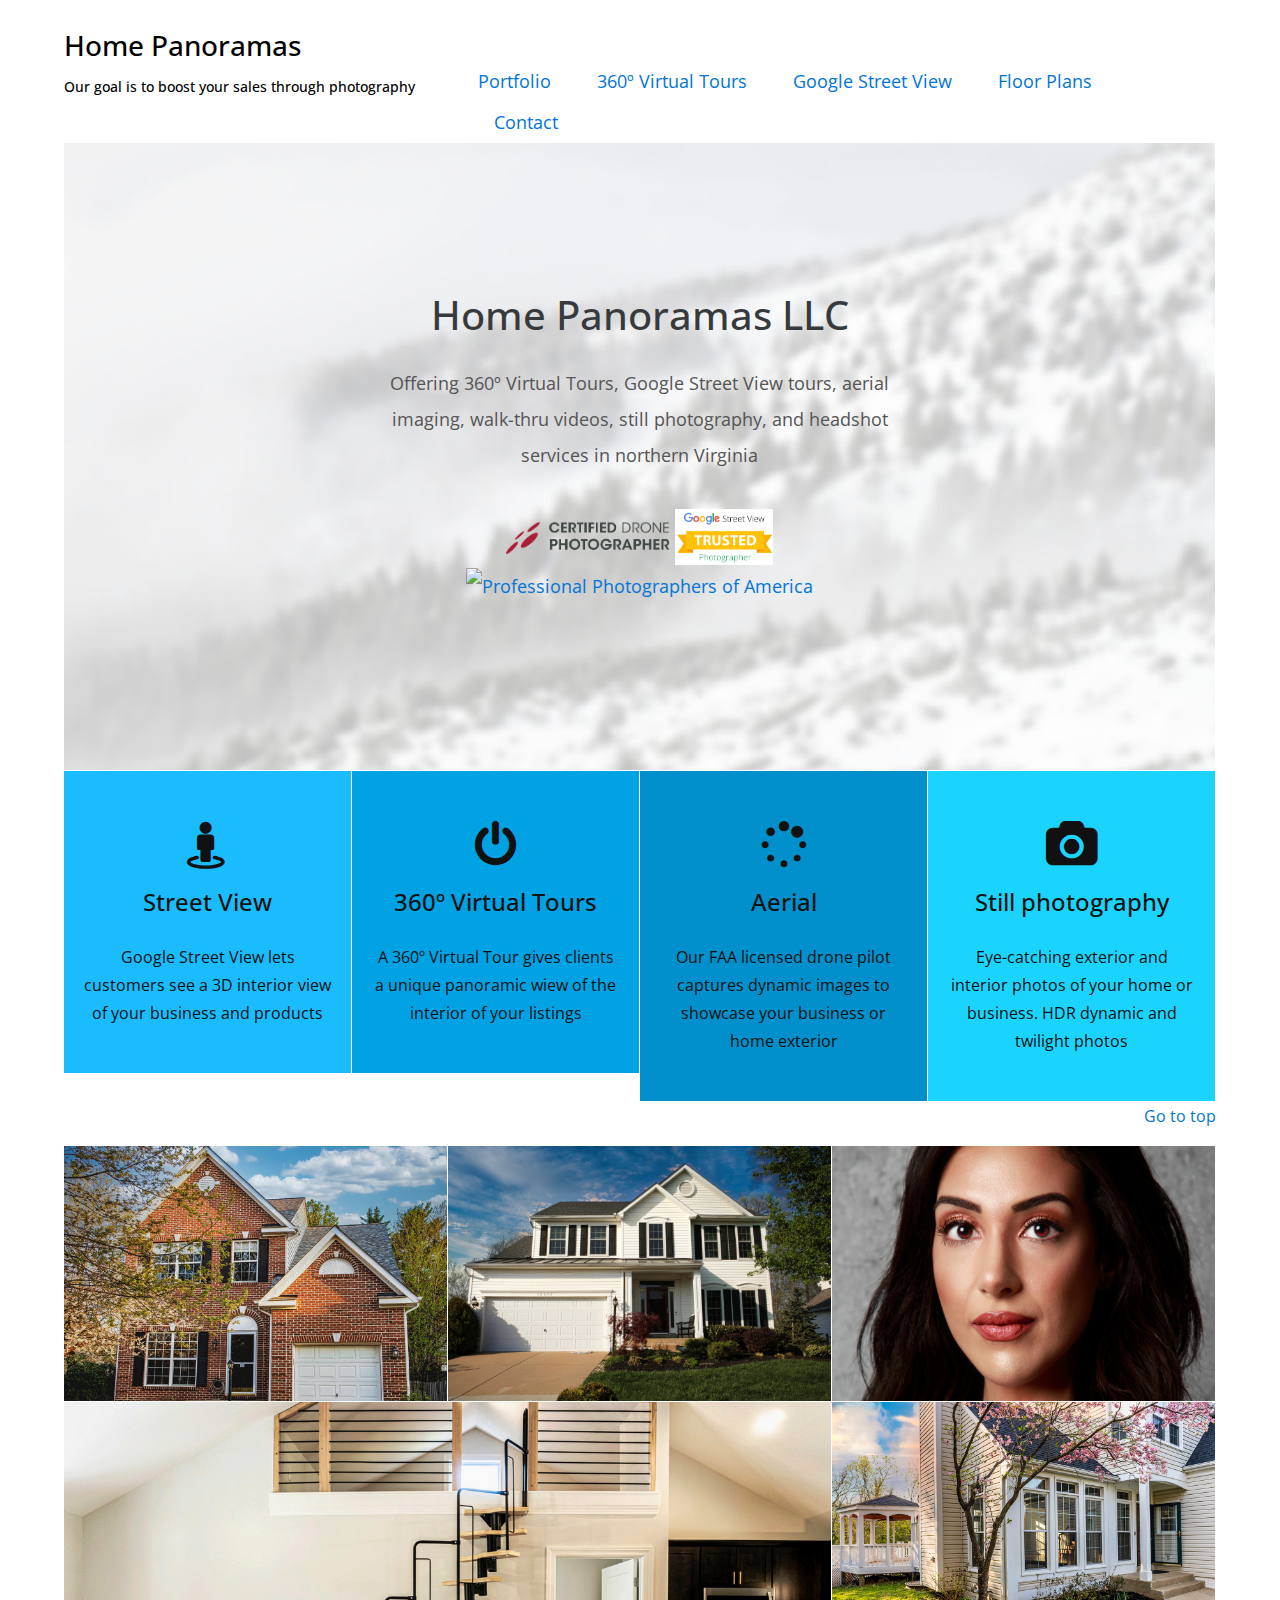
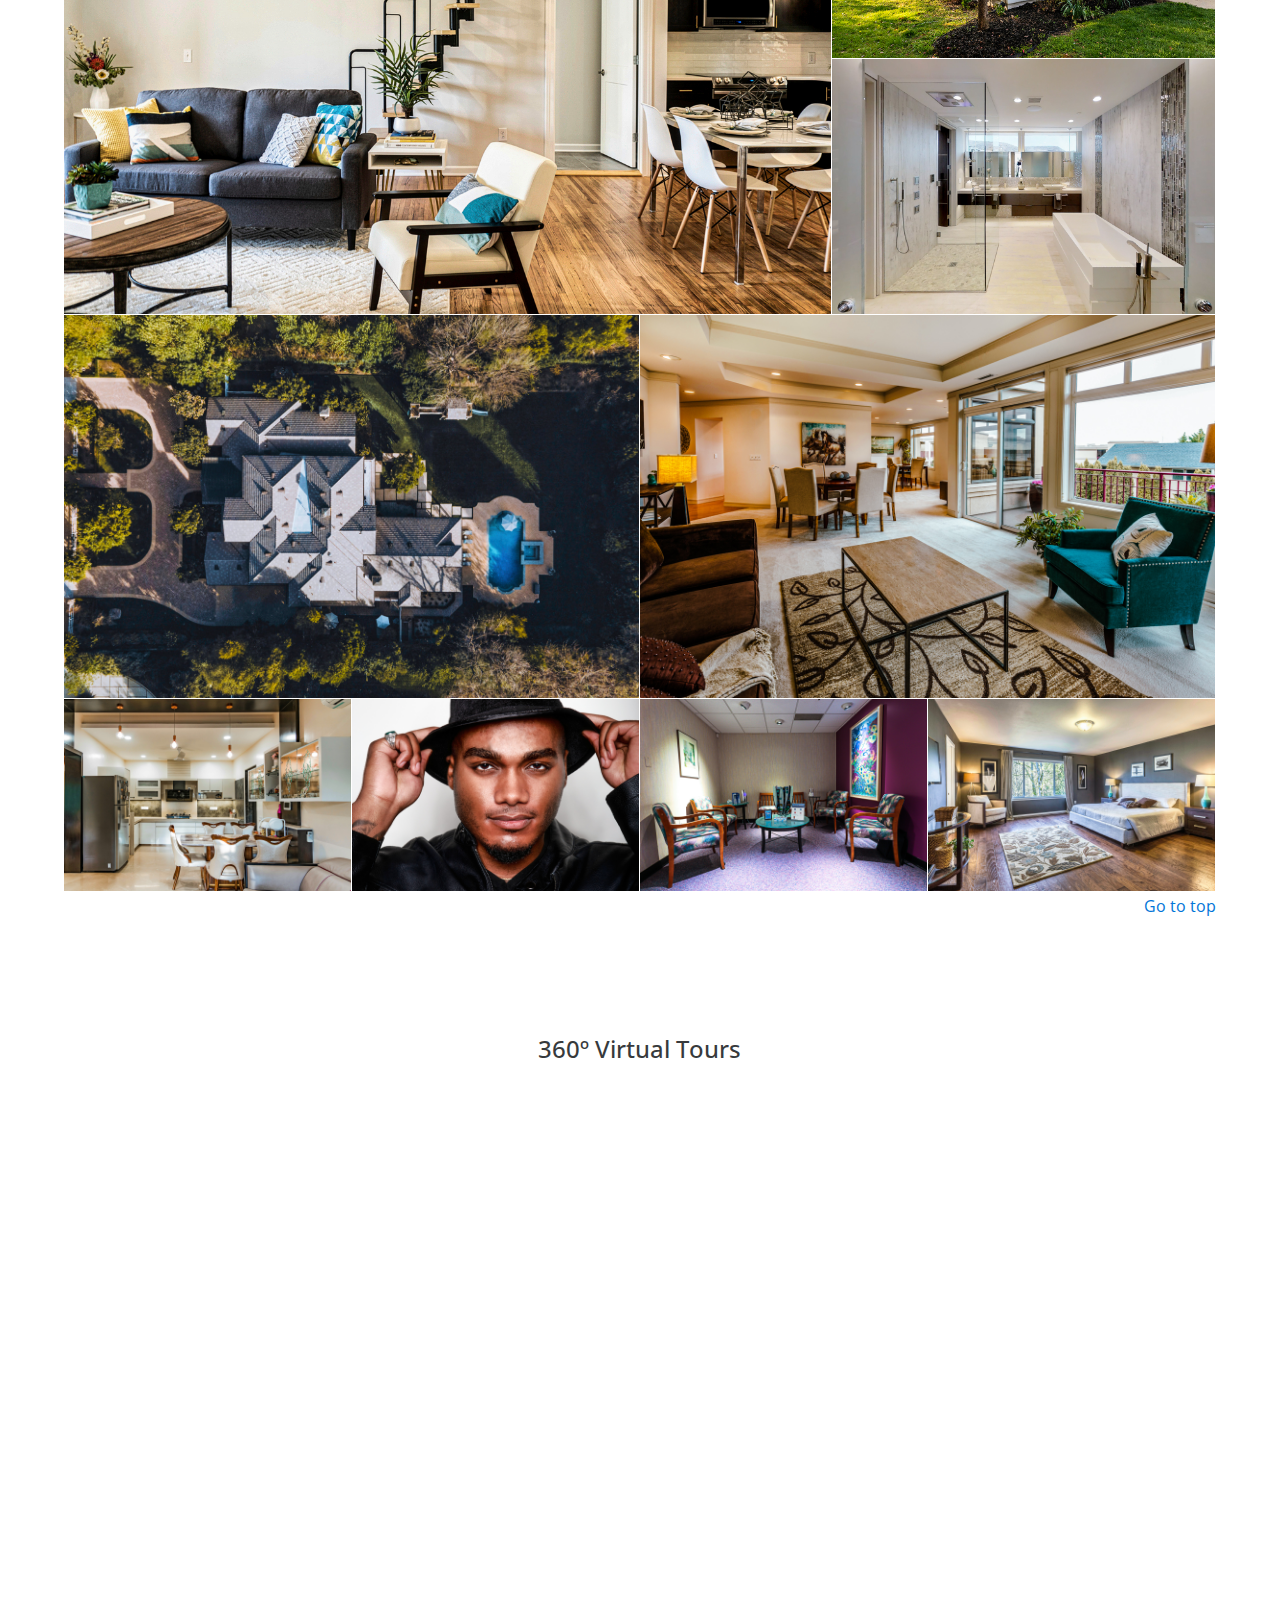
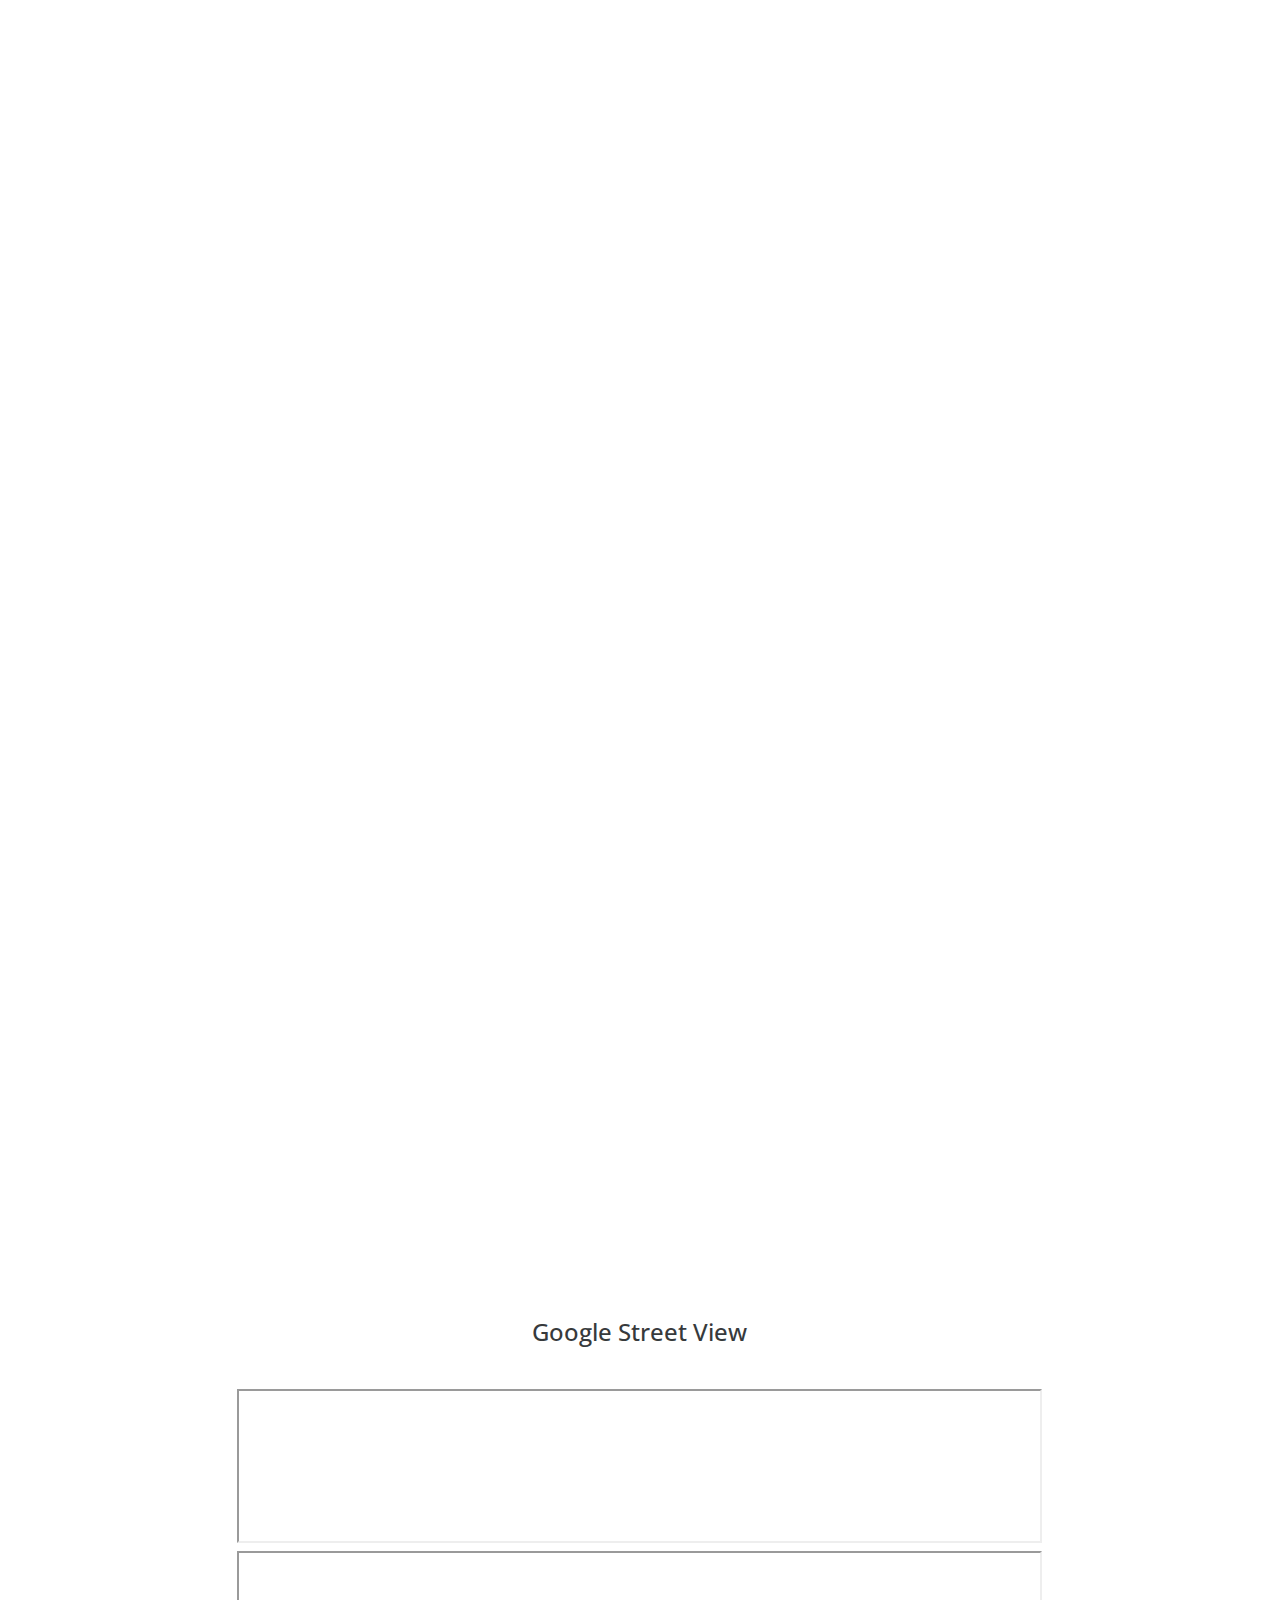
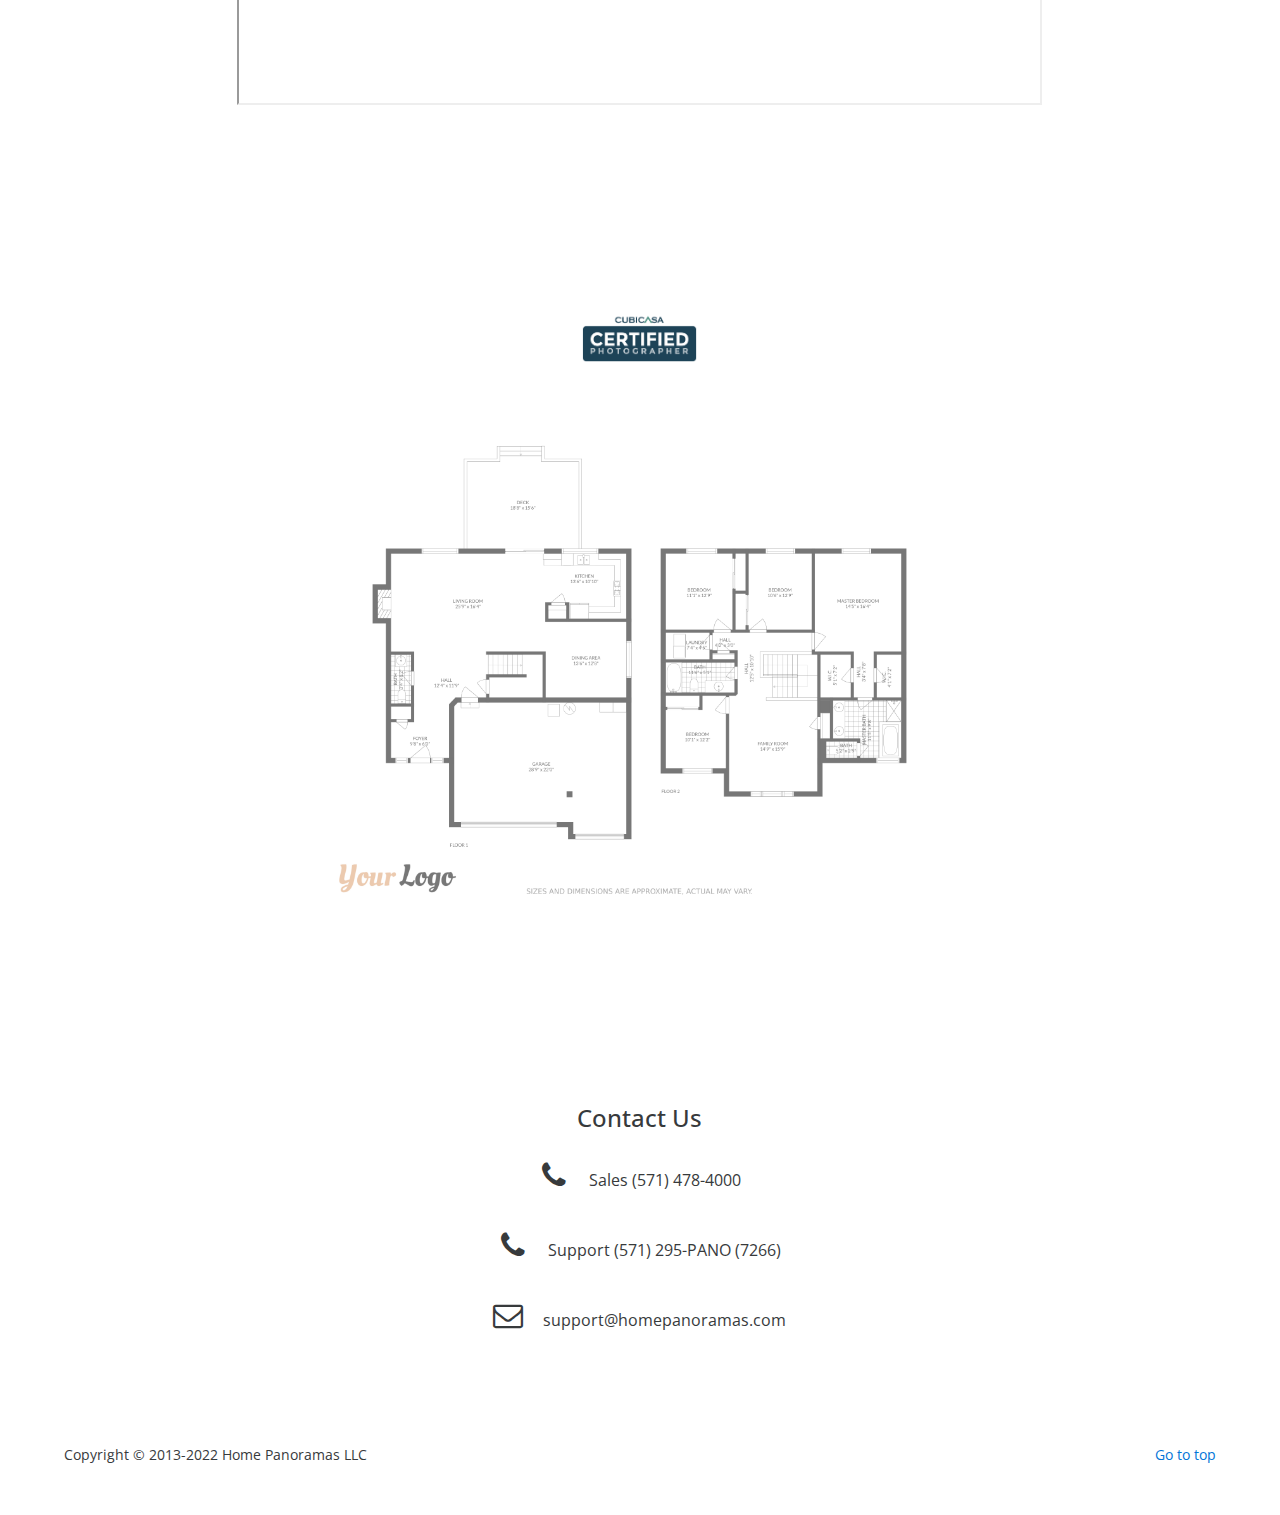
==== index.html @ 9dd4b2b3 "Update index.html" ====
<!DOCTYPE html>
<html lang="en">
<head>

<!-- Mailchimp Style-->
<link href="//cdn-images.mailchimp.com/embedcode/classic-10_7.css" rel="stylesheet" type="text/css">
<style type="text/css">
#mc_embed_signup {
	background: #fff;
	height: 40%;
	;
	font: 14px;
Helvetica, Arial, sans-serif;
}
</style>
<!--End of Mailchimp Style--> 

<!--MailerLite Universal--> 
<script>
    (function(w,d,e,u,f,l,n){w[f]=w[f]||function(){(w[f].q=w[f].q||[])
    .push(arguments);},l=d.createElement(e),l.async=1,l.src=u,
    n=d.getElementsByTagName(e)[0],n.parentNode.insertBefore(l,n);})
    (window,document,'script','https://assets.mailerlite.com/js/universal.js','ml');
    ml('account', '50885');
</script> 
<!--End MailerLite Universal --> 

<!-- Global site tag (gtag.js) - Google Analytics --> 
<script async src="https://www.googletagmanager.com/gtag/js?id=G-2RY99FJ5MK"></script> 
<script>
  window.dataLayer = window.dataLayer || [];
  function gtag(){dataLayer.push(arguments);}
  gtag('js', new Date());
  gtag('config', 'G-2RY99FJ5MK');
</script> 
<!-- End of Google Analytics -->

<meta charset="UTF-8">
<meta http-equiv="X-UA-Compatible" content="IE=edge">
<meta name="viewport" content="width=device-width, initial-scale=1.0">
<link rel="stylesheet" type="text/css" href="https://fonts.googleapis.com/css?family=Open+Sans:300,400,600,700,400italic">
<link rel="stylesheet" type="text/css" href="css/bootstrap.min.css">
<!--<link rel="stylesheet" type="text/css" href="css/ekko-lightbox.min.css">-->
<link rel="stylesheet" type="text/css" href="css/ekko-lightbox-dark.css">
<link rel="stylesheet" type="text/css" href="font-awesome/css/font-awesome.min.css">
<link rel="stylesheet" type="text/css" href="css/style.css">
<!-- Added bootstrap stylesheet -->
<!--<link href="https://cdn.jsdelivr.net/npm/bootstrap@5.2.0-beta1/dist/css/bootstrap.min.css" rel="stylesheet" integrity="sha384-0evHe/X+R7YkIZDRvuzKMRqM+OrBnVFBL6DOitfPri4tjfHxaWutUpFmBp4vmVor" crossorigin="anonymous">
<script src="https://cdn.jsdelivr.net/npm/bootstrap@5.2.0-beta1/dist/js/bootstrap.bundle.min.js" integrity="sha384-pprn3073KE6tl6bjs2QrFaJGz5/SUsLqktiwsUTF55Jfv3qYSDhgCecCxMW52nD2" crossorigin="anonymous"></script> -->
<!-- End of Added bootstrap stylesheet -->
	
<title>Home Panoramas LLC</title>
<link rel="icon" type="image/x-icon" href="/images/favicon.ico">
</head>

<body>
<header id="top">
  <div class="container-fluid">
    <div class="row">
      <div class="col-lg-4 col-md-12 site-title">
        <h1>Home Panoramas</h1>
		<h2>Our goal is to boost your sales through photography</h2>
      </div>
      <div class="col-lg-8 col-md-12 main-menu">
        <ul class="nav navbar-nav single-page-nav">
          <li class="nav-item"> <a class="nav-link" href="portfolio.html">Portfolio</a></li>
          <li class="nav-item"> <a class="nav-link" href="#tours">360º Virtual Tours</a></li>
          <li class="nav-item"> <a class="nav-link" href="#gsv" >Google Street View</a></li>
          <li class="nav-item"> <a class="nav-link" href="#floor">Floor Plans</a></li>
          <li class="nav-item"> <a class="nav-link" href="#contact">Contact</a></li>
        </ul>
      </div>     
    </div>
  </div>
</header>
	
	
<section>
  <div class="container-fluid">
    <div class="row sigma-home single-page-nav">
      <div class="col-md-offset-2 col-lg-offset-3 col-lg-6 col-md-8 col-sm-12 text-center">
        <h1>Home Panoramas LLC</h1>
        <p>Offering 360º Virtual Tours, Google Street View tours, aerial imaging, walk-thru videos, still photography, and headshot services in northern Virginia </p>
		<p> <a><img width="30%" margin="50px" alt="PPA Certified Drone Photographer" src="images/image-cdp.png" /></a> <a><img src="images/gsv.png" width="18%" height="18%" margin ="50px" alt="Google Streeet View"></a> <a><img width="30%" margin="50px" alt="Professional Photographers of America" src="https://ppa.com/assets/images/pages/PPA_logo1_COLOR_RGB_Meta.png" /></a> </p>
      </div>
    </div>
  </div>
</section>
<section id="services">
  <div class="container-fluid">
    <div class="row single-page-nav">
      <div class="sigma-content col-lg-3 col-md-6 sigma-bg-lightgray text-center"><span class="sigma-icon fa fa-street-view"></span>
        <h2>Street View</h2>
        <p>Google Street View lets customers see a 3D interior view of your business and products</p>
      </div>
      <div class="sigma-content col-lg-3 col-md-6 sigma-bg-darkgray text-center"> <span class="sigma-icon fa fa-power-off"></span>
        <h2>360º Virtual Tours</h2>
        <p>A 360º Virtual Tour gives clients a unique panoramic wiew of the interior of your listings</p>
      </div>
      <div class="sigma-content col-lg-3 col-md-6 sigma-bg-black text-center"> <span class="sigma-icon fa fa-spinner fa-spin"></span> 
        <!--		<span class="sigma-icon fa fa-spinner fa-cog fa-spin fa-3x fa-fw"></span>    -->
        <h2>Aerial</h2>
        <p>Our FAA licensed drone pilot captures dynamic images to showcase your business or home exterior </p>
      </div>
      <div class="sigma-content col-lg-3 col-md-6 sigma-bg-gray text-center"> <span class="sigma-icon fa fa-camera"></span>
        <h2>Still photography</h2>
        <p>Eye-catching exterior and interior photos of your home or business. HDR dynamic and twilight photos</p>
      </div>
    </div>
  </div>
</section>

<section id="portfolio">
  <div class="container-fluid">
    <div class="row">
      <div class="single-page-nav text-right">
        <p><a href="#top">Go to top</a></p>
      </div>
      <a href="images/image-1.jpg" data-toggle="lightbox" data-gallery="sigma-gallery" data-title="" data-footer=""> <img src="images/image-1.jpg" alt="Image 1" class="img-fluid sigmapad col-lg-4 col-md-6 col-sm-6" footer=""></a> <a href="images/image-2.jpg" data-toggle="lightbox" data-gallery="sigma-gallery" data-title="" data-footer=""> <img src="images/image-2.jpg" alt="Image 2" class="img-fluid sigmapad col-lg-4 col-md- col-sm-6" footer=""></a> <a href="images/image-3.jpg" data-toggle="lightbox" data-gallery="sigma-gallery" data-title="" data-footer=""> <img src="images/image-3.jpg" alt="Image 3" class="img-fluid sigmapad col-lg-4 col-md-8 col-sm-12" footer=""></a> <a href="images/image-4.jpg" data-toggle="lightbox" data-gallery="sigma-gallery" data-title="" data-footer=""> <img src="images/image-4.jpg" alt="Image 4" class="img-fluid sigmapad col-lg-8 col-md-4 col-sm-6" footer=""></a> <a href="images/image-5.jpg" data-toggle="lightbox" data-gallery="sigma-gallery" data-title="" data-footer=""> <img src="images/image-5.jpg" alt="Image 5" class="img-fluid sigmapad col-lg-4 col-md-4 col-sm-6" footer=""></a> <a href="images/image-6.jpg" data-toggle="lightbox" data-gallery="sigma-gallery" data-title="" data-footer=""> <img src="images/image-6.jpg" alt="Image 6" class="img-fluid sigmapad col-lg-4" title="" footer=""></a> <a href="images/image-7.jpg" data-toggle="lightbox" data-gallery="sigma-gallery" data-title="" data-footer=""> <img src="images/image-7.jpg" alt="Image 7" class="img-fluid sigmapad col-sm-6" title="" footer=""></a> <a href="images/image-8.jpg" data-toggle="lightbox" data-gallery="sigma-gallery" data-title="" data-footer=""> <img src="images/image-8.jpg" alt="Image 8" class="img-fluid sigmapad col-sm-6" title="" footer=""></a> <a href="images/image-9.jpg" data-toggle="lightbox" data-gallery="sigma-gallery" data-title="" data-footer=""> <img src="images/image-9.jpg" alt="" class="img-fluid sigmapad col-lg-3 col-md-8 col-sm-12" footer=""></a> <a href="images/image-10.jpg" data-toggle="lightbox" data-gallery="sigma-gallery" data-title="" data-footer=""> <img src="images/image-10.jpg" alt="" class="img-fluid sigmapad col-lg-3 col-md-4 col-sm-6" footer=""></a> <a href="images/image-11.jpg" data-toggle="lightbox" data-gallery="sigma-gallery" data-title="" data-footer=""> <img src="images/image-11.jpg" alt="" class="img-fluid sigmapad col-lg-3 col-md-4 col-sm-6" footer=""></a> <a href="images/image-12.jpg" data-toggle="lightbox" data-gallery="sigma-gallery" data-title="" data-footer=""> <img src="images/image-12.jpg" alt="" class="img-fluid sigmapad col-lg-3 col-sm-12" footer=""></a> </div>
  </div>
</section>
	
<section id="tours">
  <div class="container-fluid">
    <div class="row">
      <div class="single-page-nav text-right"> 
        <p><a href="#top">Go to top</a></p>
      </div>
    </div>
    <div class="row sigma-section-header">
      <div class="text-center">
        <h2>360º Virtual Tours</h2>
        <p></p>
        <iframe width="70%" height="500px" src="https://my.matterport.com/show/?m=ujKxRGwJnR8" frameborder="0" allowfullscreen allow="xr-spatial-tracking"></iframe>
        <p></p>
        <iframe width="70%" height="500px" src="https://embed.ricohtours.com/c919ee16-1baf-4e02-8016-e315e5c89915" frameborder="0" allowfullscreen allow="xr-spatial-tracking"></iframe>
        <iframe  width="70%" height="500px" src="https://player.vimeo.com/video/714801456?h=b236d8e7b8" frameborder="0" allow="autoplay; fullscreen" allowfullscreen></iframe>
        <p></p>
        <div id="2SUsDE7iU" width="70%" height="500px"><script type="text/javascript" async data-short="2SUsDE7iU?" src="https://app.cloudpano.com/public/shareScript.js"></script>
		</div>
        <p></p>
      </div>
    </div>
  </div>
</section>
<section id="gsv">
  <div class="container-fluid">
    <div class="row sigma-section-header">
      <div class="text-center">
        <h2>Google Street View</h2>
        <p></p>
        <iframe src="https://maps.google.com/maps?q=&amp;layer=c&amp;sll=39.082566,-77.495741&amp;cid=1917474084745055460&amp;panoid=tCwoXqzPh7hNMe20GoiTlA&amp;cbp=13,59.1,,0,11.29&amp;gl=US&amp;hl=en-US&amp;ie=UTF8&amp;hq=+loc:+&amp;hnear=&amp;t=m&amp;cbll=39.082607,-77.495612&amp;source=embed&amp;ll=39.080728,-77.495606&amp;spn=0.006563,0.01502&amp;z=16&amp;output=svembed"
				width="70%" height="35%"></iframe>
        <iframe src="https://maps.google.com/maps?q=&amp;layer=c&amp;sll=39.012545,-77.437023&amp;cid=17394081817469826732&amp;panoid=3uDx03kw4UUcDYZ6KDNwkw&amp;cbp=13,205.03,,0,1.99&amp;gl=US&amp;hl=en&amp;ie=UTF8&amp;hq=+loc:+&amp;hnear=&amp;t=m&amp;cbll=39.012416,-77.437108&amp;source=embed&amp;ll=39.010535,-77.437112&amp;spn=0.006569,0.01502&amp;z=16&amp;output=svembed"
				width="70%" height="35%" ></iframe>
      </div>
    </div>
  </div>
</section>
<section id="floor">
  <div class="container-fluid">
    <div class="row sigma-section-header">
      <div class="text-center">
        <p><a><img src="images/cubicasa.png" width="10%" alt="Cubicasa"></a></p>
        <p></p>
        <p><a><img src="/images/floor-plan.png" width="55%" alt="" frameborder="0" allowfullscreen></a></p>
      </div>
    </div>
  </div>
</section>
<section id="contact"> 
  
  <!-- Begin Mailchimp Signup Form -->
  <div id="mc_embed_signup">
    <div class="container-fluid">
      <div class="row sigma-section-header">
        <div class="col-md-offset-2 col-lg-offset-3 col-lg-6 col-md-8 col-sm-12 text-center"> <span>
          <h2>Contact Us</h2>
          </span>
          <p><span class="contact-icon fa fa-phone"></span>Sales (571) 478-4000</p>
          <p><span class="contact-icon fa fa-phone"></span>Support (571) 295-PANO (7266)</p>
          <p><span class="contact-icon fa fa-envelope-o"></span>support@homepanoramas.com</p>
          
          <!-- MailerLite form    -->
          <div class="ml-embedded" data-form="19wD9b"></div>
          <!-- End MailerLite --> 
        </div>
      </div>
    </div>
  </div>
  <!--End mc_embed_signup--> 
</section>
<footer>
  <div class="container-fluid">
    <div class="row">
      <div class="sigma-copyright col-lg-8">
        <p>Copyright © 2013-2022 Home Panoramas LLC</p>
      </div>
      <div class="sigma-copyright col-lg-4 single-page-nav text-right">
        <p><a href="#top">Go to top</a></p>
      </div>
    </div>
  </div>
</footer>
<script src="js/jquery.min.js"></script> 
<script src="js/bootstrap.min.js"></script> 
<script src="js/ekko-lightbox.min.js"></script> 
<script src="js/jquery.singlePageNav.min.js"></script> 
<script>

            // Prevent console.log from generating errors in IE for the purposes of the demo
            if ( ! window.console ) console = { log: function(){} };

            // The actual plugin
            $('.single-page-nav').singlePageNav({
                offset: $('.single-page-nav').outerHeight(),
                filter: ':not(.external)',
                updateHash: true,
                beforeStart: function() {
                    console.log('begin scrolling');
                },
                onComplete: function() {
                    console.log('done scrolling');
                }
            });
			
			$(document).ready(function ($) {

				// delegate calls to data-toggle="lightbox"
				$(document).delegate('*[data-toggle="lightbox"]', 'click', function(event) {
					event.preventDefault();
					return $(this).ekkoLightbox({
						always_show_close: true
					});
				});

			});			
</script> 

<!-- Start of Zoho Sale IQ script --> 
<script type="text/javascript" id="zsiqchat">var $zoho=$zoho || {};$zoho.salesiq = $zoho.salesiq || {widgetcode: "aad2d53f97352ba2d5efe8b11a40860a5352cb6071d7bfef896242ba975774e5858bf48937c9cef27d0c6765362d6e4a", values:{},ready:function(){}};var d=document;s=d.createElement("script");s.type="text/javascript";s.id="zsiqscript";s.defer=true;s.src="https://salesiq.zoho.com/widget";t=d.getElementsByTagName("script")[0];t.parentNode.insertBefore(s,t);</script> 
<!-- End of Zoho Sale IQ script -->
</body>
</html>
---- css/style.css ----
body {
  font-family: 'Open Sans', sans-serif;
  font-size: 18px;
  font-weight: normal;
  line-height: 34px;
}
h1 {
  font-size: 34px;
}
h2 {
  font-size: 30px;
}
.container-fluid {
  margin-left: 5%;
  margin-right: 5%;
}
.sigma-icon {
  font-size: 72px;
  padding: 30px;
}
.contact-icon {
  font-size: 30px;
  padding: 0 20px 0 0;
  min-width: 50px;
}
.site-title {
  padding: 0;
  margin-top: 30px;
  margin-bottom: 20px;
}
.site-title h1 {
  color: #000;
}
.site-title h2 {
  color: #000;
  font-size: 16px;
  padding-top: 20px;
}
.text-center {
  text-align: center;
}
.text-right {
  text-align: right;
}
.main-menu {
  margin-top: 60px;
}
.navbar {
  float: right;
  padding: 0 !important;
  margin: 0 !important;
}
.nav-link {
  padding: 10px 15px;
  font-size: 18px;
  color: "#01a2e4";
}
.sigma-hr {
  margin: 15px -15px !important;
}
.sigmapad {
  padding: 0 1px 1px 0 !important;
  margin: 0 !important;
}
.sigmano {
  padding: 0 !important;
  margin: 0 !important;
}
.sigma-home h1 {
  font-size: 48px;
}
.sigma-home p {
  font-size: 24px;
  color: #555;
  line-height: 44px;
}
.sigma-home {
  padding: 0px;
  padding-top: 150px;
  padding-bottom: 150px;
  background: url(../images/image-0.jpg) no-repeat center center fixed;
/*  background: url(../images/blueimage-0.jpg) no-repeat center center fixed;*/
  -webkit-background-size: cover;
  -moz-background-size: cover;
  -o-background-size: cover;
  background-size: cover;
  border-right: 1px solid #fff;
  border-bottom: 1px solid #fff;
}
.space40 {
  margin-bottom: 40px;
}
.sigma-start {
  margin: 10px;
  padding: 16px 40px;
  min-width: 200px;
  font-size: 22px;
}
.sigma-content {
  padding: 60px 40px;
  border-right: 1px solid #fff;
  border-bottom: 1px solid #fff;
  min-height: 280px;
}
.sigma-section-header {
  padding: 0px;
  padding-top: 100px;
  padding-bottom: 80px;
  background: url(../images/image-0.jpg) no-repeat center center fixed;
/*  background: url(../images/blueimage-0.jpg) no-repeat center center fixed;*/
  -webkit-background-size: cover;
  -moz-background-size: cover;
  -o-background-size: cover;
  background-size: cover;
  border-right: 1px solid #fff;
  border-bottom: 1px solid #fff;
}
.sigma-home p, .sigma-content p, .sigma-section-header p {
  padding: 20px 0 0 0;
}
.form-group {
  margin: 20px 0;
}
/* Sigma BG Colors --- BEGIN */
.sigma-bg-lightgray {
  background-color: #1abcfe;
  color: #111;
}
.sigma-bg-gray {
  background-color: #1bd4fd;
  color: #111;
}
.sigma-bg-darkgray {
  background-color: #01a2e4;
  color: #111;
}
.sigma-bg-black {
  background-color: #0190cb;
  color: #111;
}
.sigma-bg-blue {
  background-color: #28B;
  color: #FFF;
}
.sigma-bg-red {
  background-color: #A52;
  color: #FFF;
}
.sigma-bg-pink {
  background-color: #EBE;
  color: #333;
}
.sigma-bg-lightblue {
  background-color: #92C4F8;
  color: #333;
}
.sigma-bg-yellow {
  background-color: #A4A430;
  color: #333;
}
.sigma-bg-green {
  background-color: #496;
  color: #333;
}
/* Sigma BG Colors --- END */
.sigma-copyright {
  margin: 0;
  padding: 10px 0 30px 0;
  font-size: 14px;
}
@media (max-width:1330px) {
  body {
    font-size: 16px;
    line-height: 28px;
  }
  h1 {
    font-size: 28px;
  }
  h2 {
    font-size: 24px;
  }
  .sigma-icon {
    font-size: 48px;
    padding: 20px;
  }
  .site-title h2 {
    font-size: 14px;
    padding-top: 10px;
	color:"#1abcfe";
  }
  .sigma-content {
    padding: 30px 20px;
    min-height: 200px;
  }
  .sigma-home h1 {
    font-size: 40px;
  }
  .sigma-home p {
    font-size: 18px;
    line-height: 36px;
  }
}
@media (max-width:990px) {
  .main-menu {
    margin: 0px;
  }
}
@media (max-width:767px) {
  .nav-link {
    padding: 5px 10px;
    font-size: 16px;
  }
  .sigma-home h1 {
    font-size: 30px;
  }
  .sigma-home p {
    font-size: 16px;
    line-height: 28px;
  }
  .sigma-content {
    padding: 20px;
    min-height: 100px;
  }
}
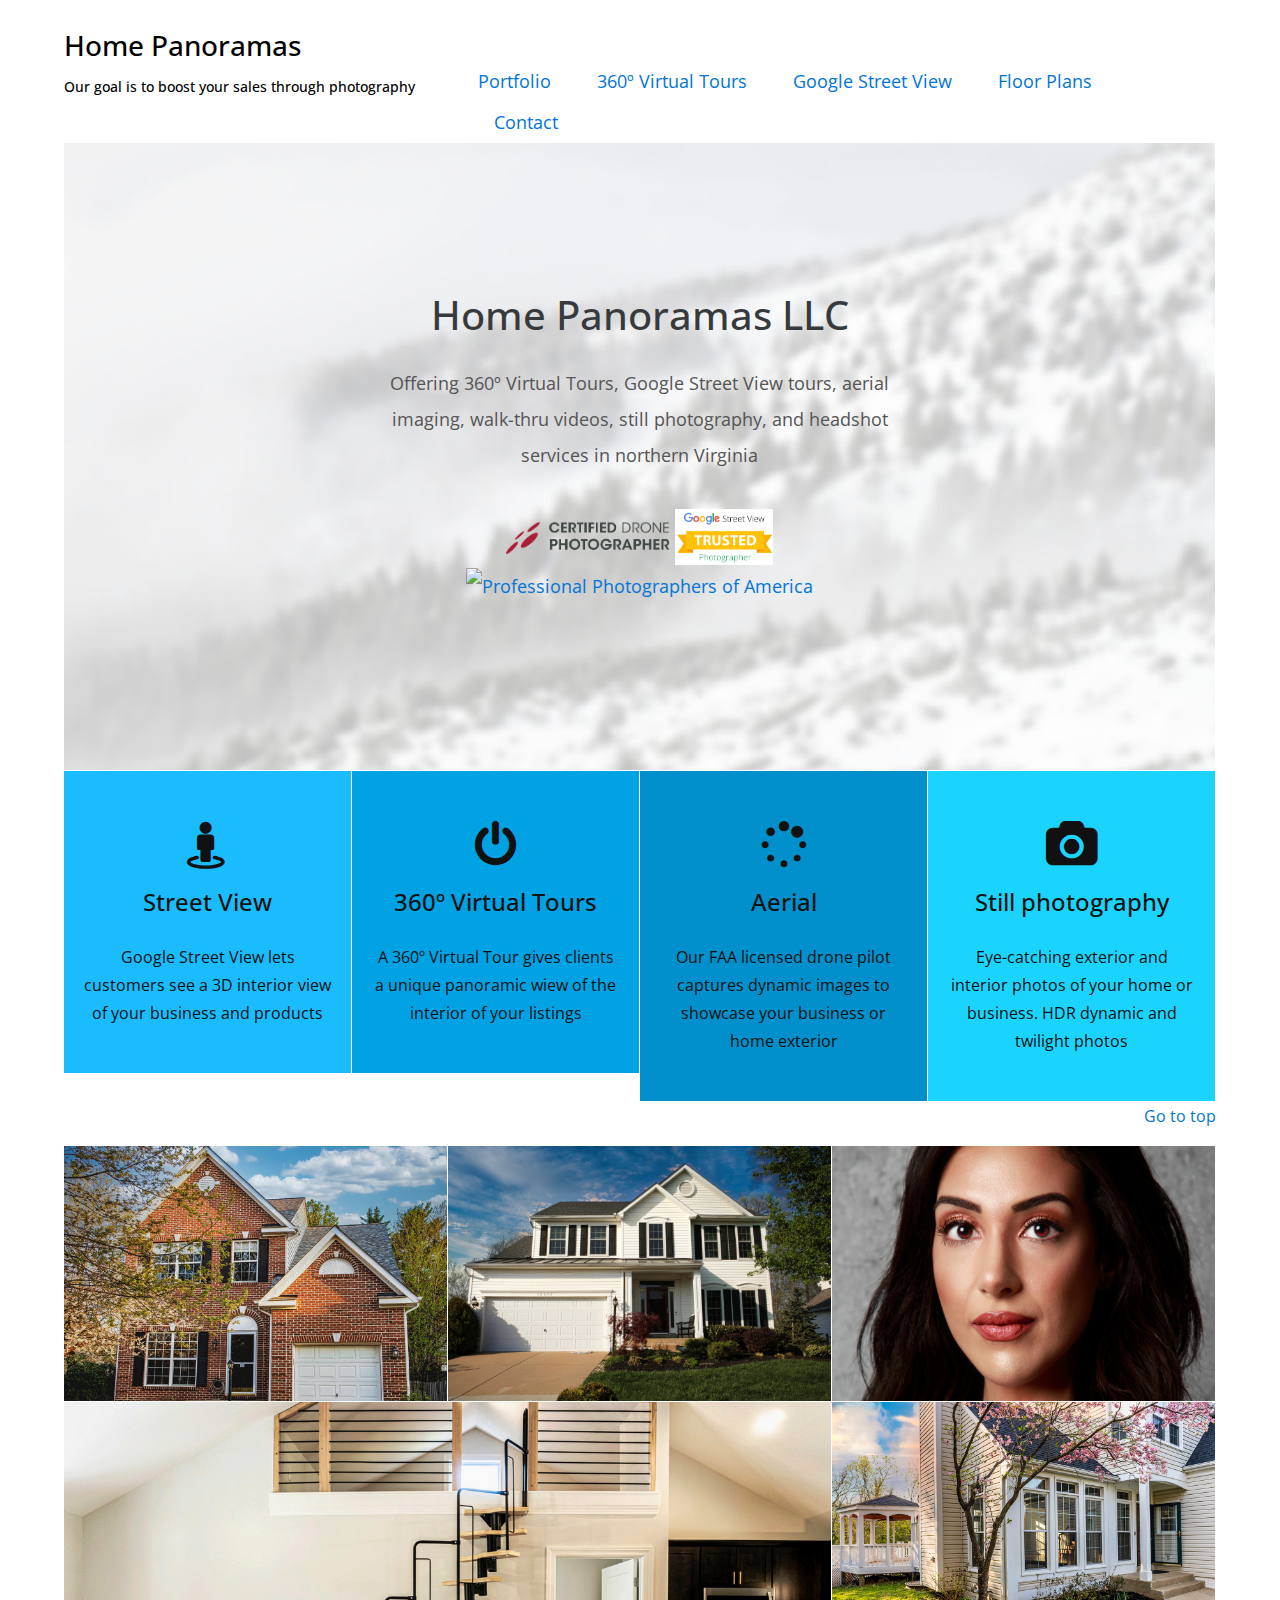
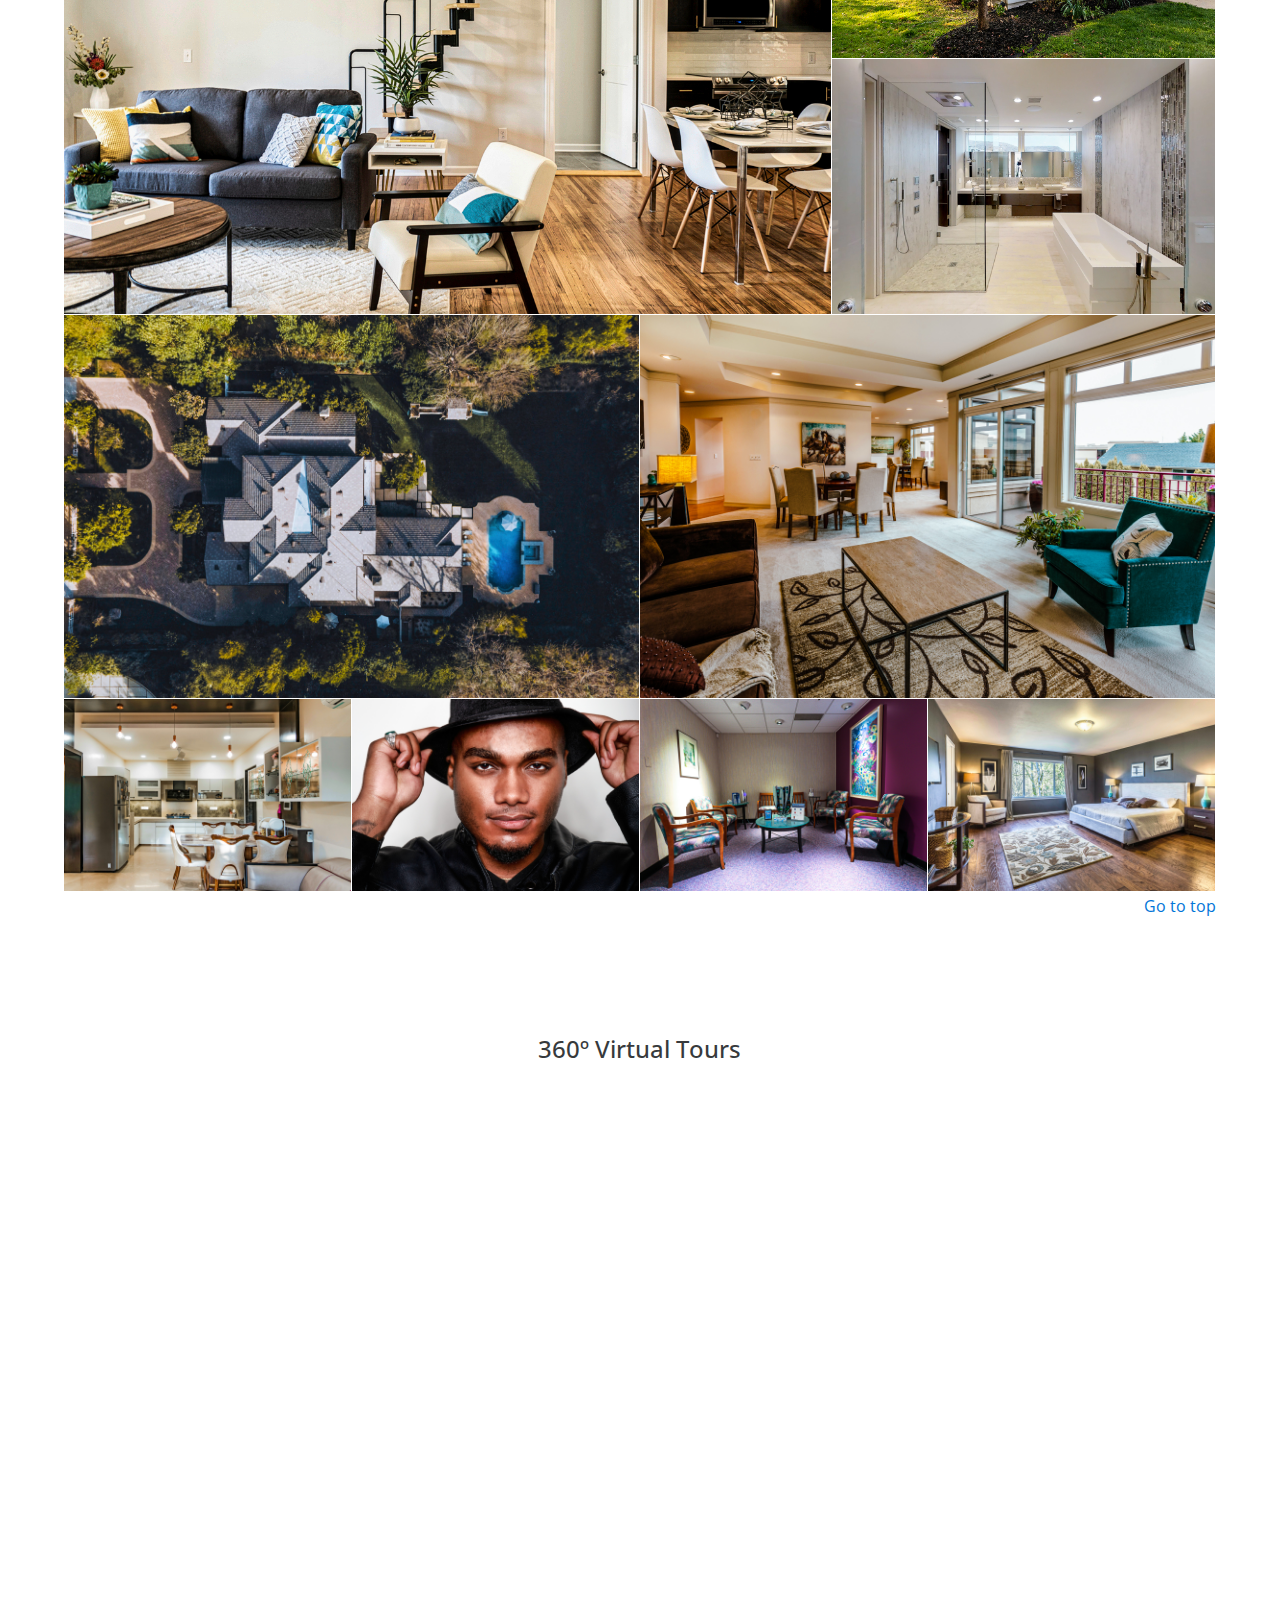
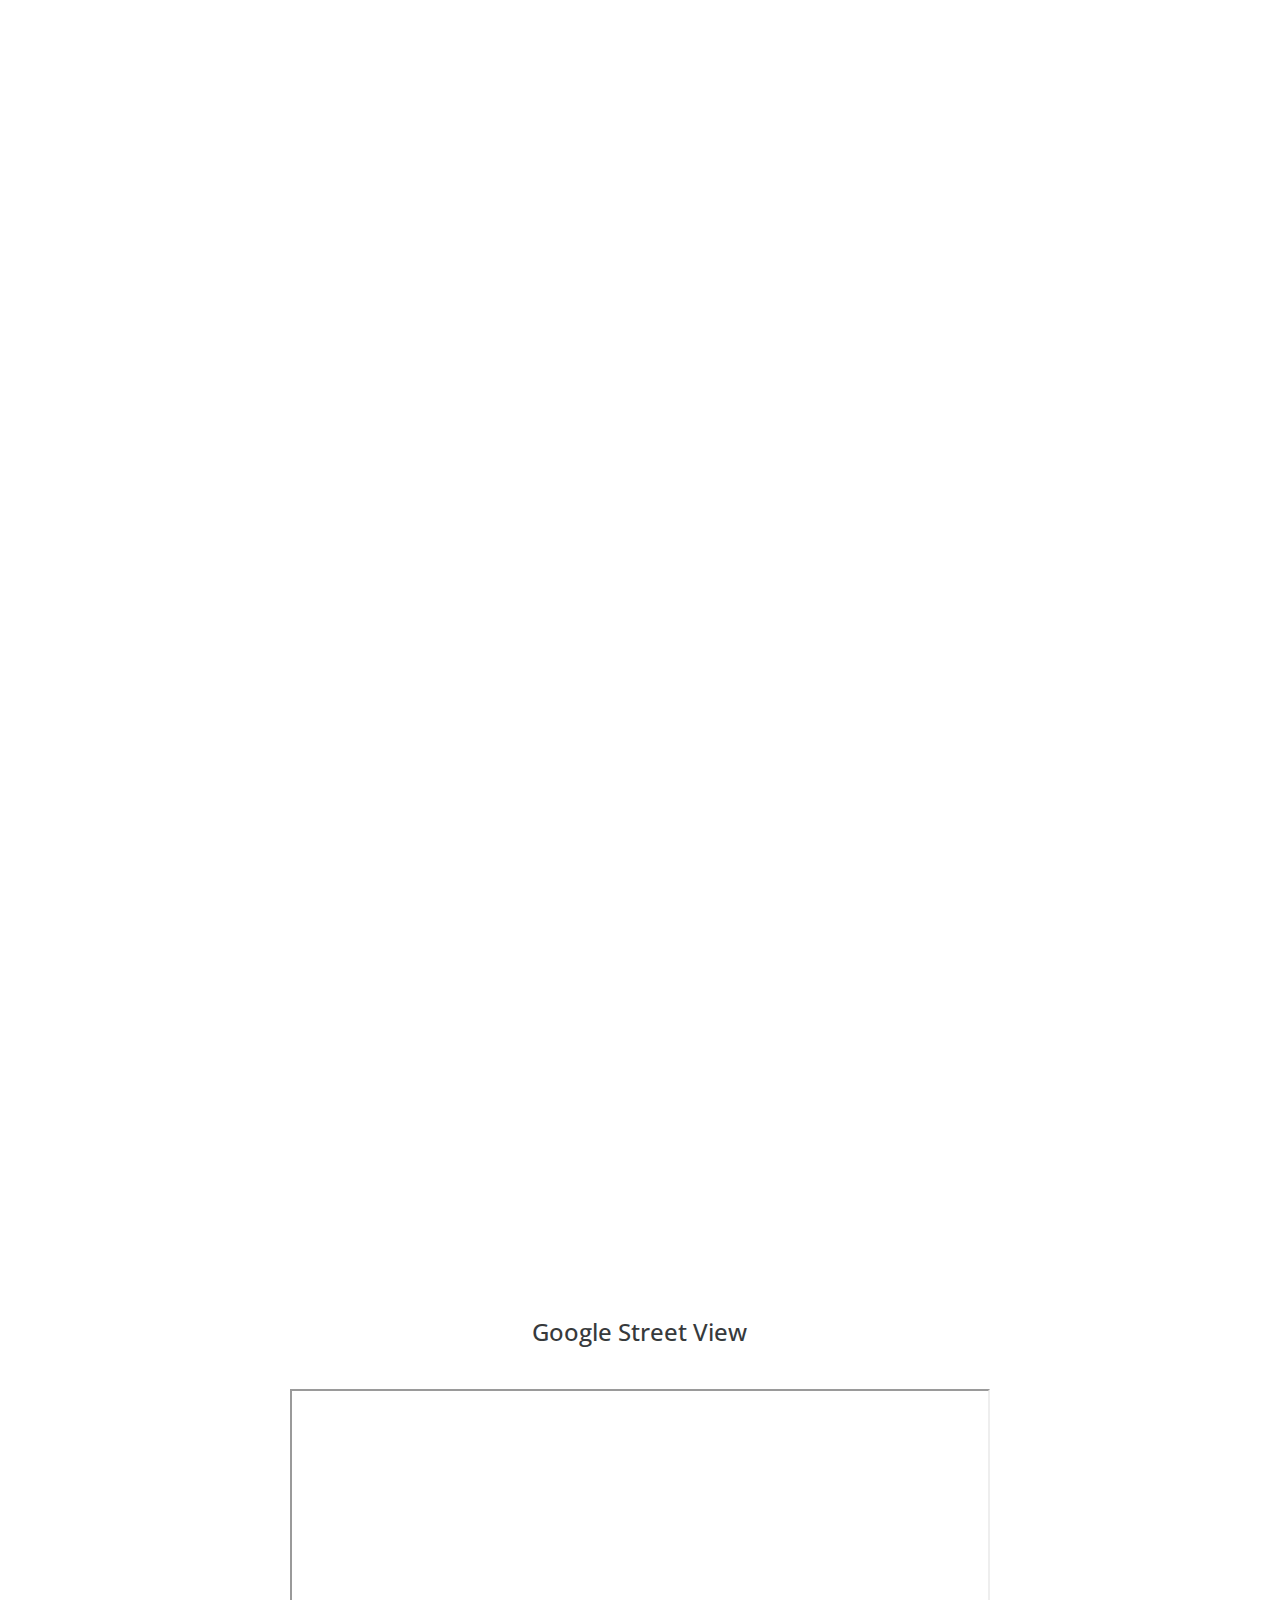
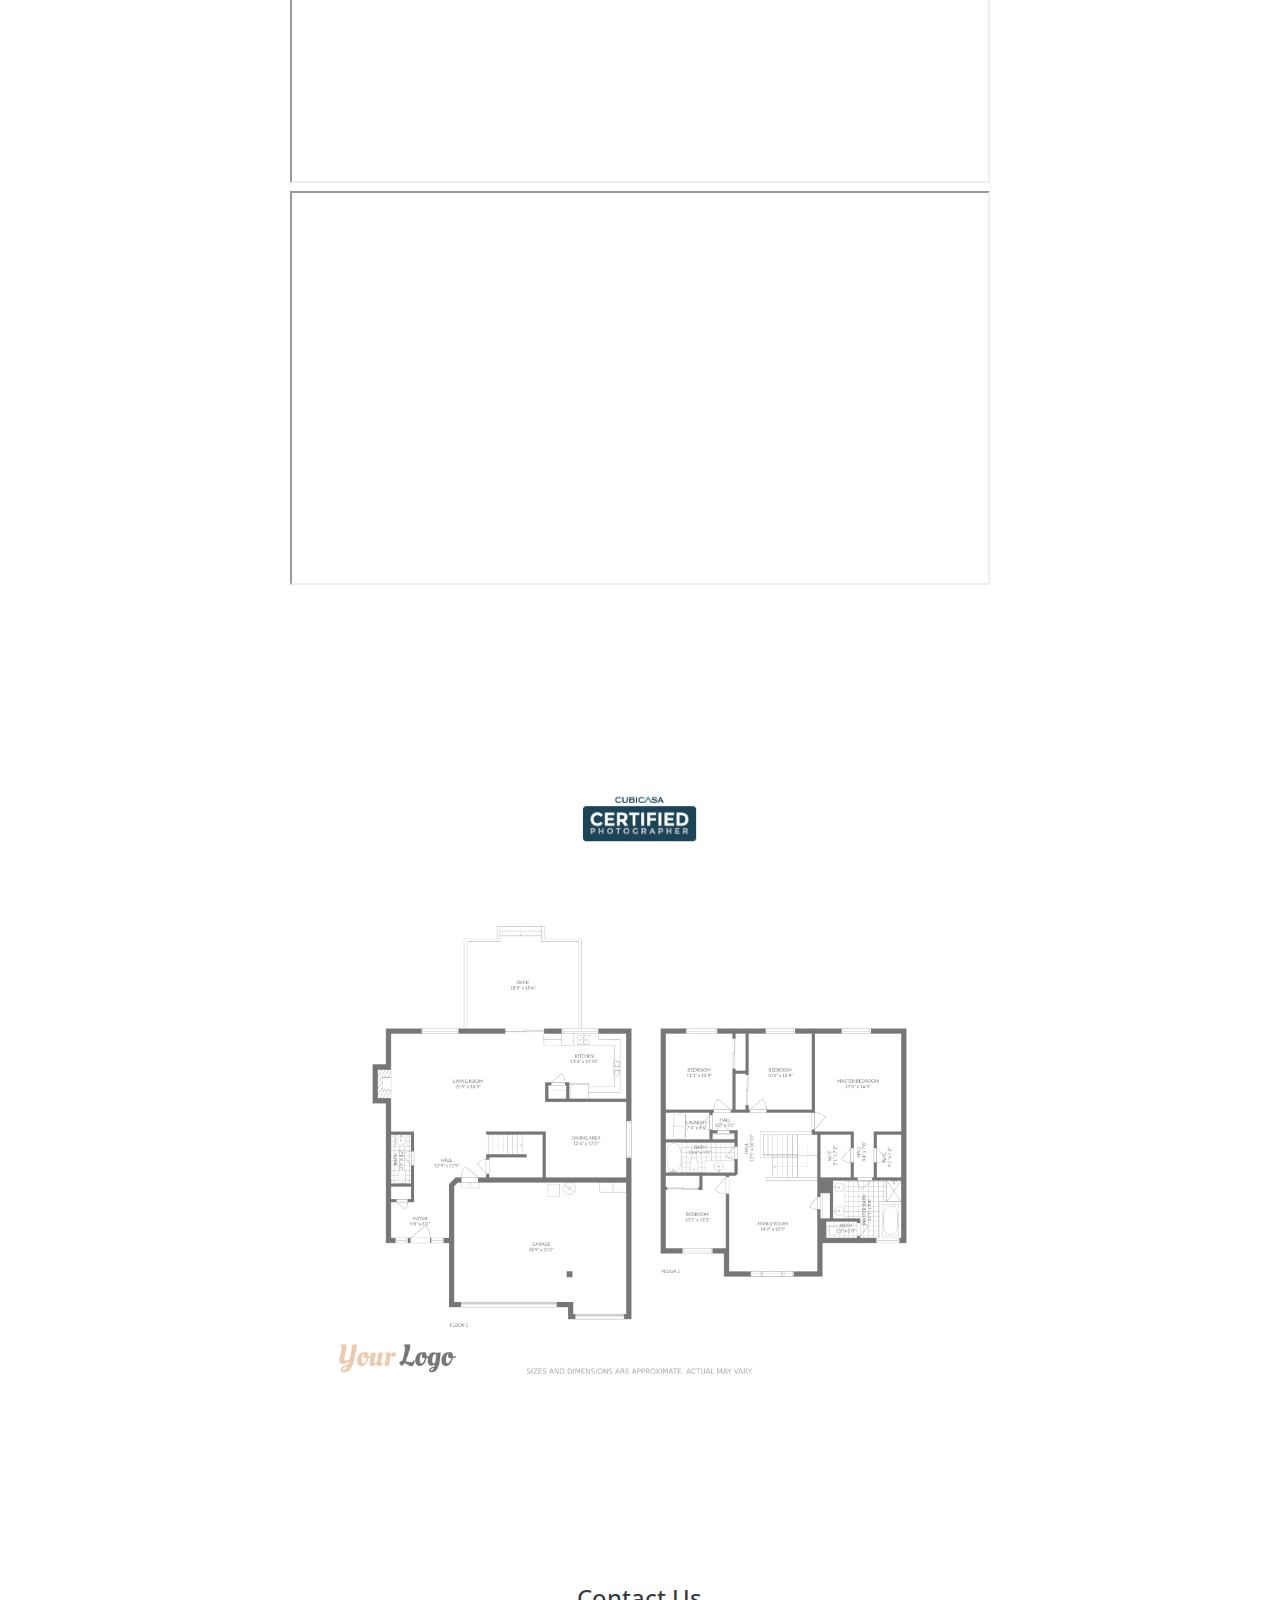
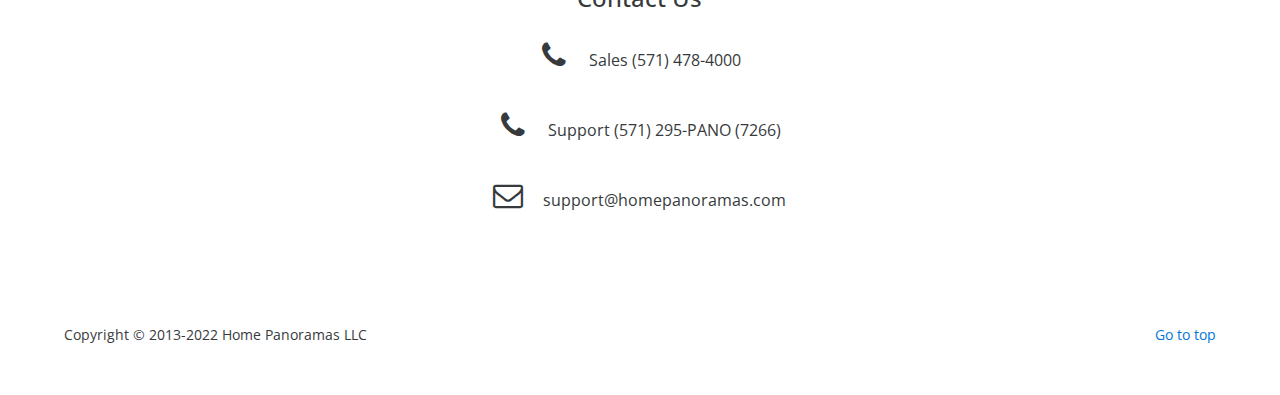
==== commit d02ad0d7: "Update index.html" ====
--- a/index.html
+++ b/index.html
@@ -136,7 +136,7 @@
         <iframe width="70%" height="500px" src="https://embed.ricohtours.com/c919ee16-1baf-4e02-8016-e315e5c89915" frameborder="0" allowfullscreen allow="xr-spatial-tracking"></iframe>
         <iframe  width="70%" height="500px" src="https://player.vimeo.com/video/714801456?h=b236d8e7b8" frameborder="0" allow="autoplay; fullscreen" allowfullscreen></iframe>
         <p></p>
-        <div id="2SUsDE7iU" width="70%" height="500px"><script type="text/javascript" async data-short="2SUsDE7iU?" src="https://app.cloudpano.com/public/shareScript.js"></script>
+        <div id="2SUsDE7iU" width="50%" height="500px"><script type="text/javascript" async data-short="2SUsDE7iU?" src="https://app.cloudpano.com/public/shareScript.js"></script>
 		</div>
         <p></p>
       </div>
@@ -150,9 +150,9 @@
         <h2>Google Street View</h2>
         <p></p>
         <iframe src="https://maps.google.com/maps?q=&amp;layer=c&amp;sll=39.082566,-77.495741&amp;cid=1917474084745055460&amp;panoid=tCwoXqzPh7hNMe20GoiTlA&amp;cbp=13,59.1,,0,11.29&amp;gl=US&amp;hl=en-US&amp;ie=UTF8&amp;hq=+loc:+&amp;hnear=&amp;t=m&amp;cbll=39.082607,-77.495612&amp;source=embed&amp;ll=39.080728,-77.495606&amp;spn=0.006563,0.01502&amp;z=16&amp;output=svembed"
-				width="70%" height="35%"></iframe>
+				width="700" height="394"></iframe>
         <iframe src="https://maps.google.com/maps?q=&amp;layer=c&amp;sll=39.012545,-77.437023&amp;cid=17394081817469826732&amp;panoid=3uDx03kw4UUcDYZ6KDNwkw&amp;cbp=13,205.03,,0,1.99&amp;gl=US&amp;hl=en&amp;ie=UTF8&amp;hq=+loc:+&amp;hnear=&amp;t=m&amp;cbll=39.012416,-77.437108&amp;source=embed&amp;ll=39.010535,-77.437112&amp;spn=0.006569,0.01502&amp;z=16&amp;output=svembed"
-				width="70%" height="35%" ></iframe>
+				width="700" height="394" ></iframe>
       </div>
     </div>
   </div>
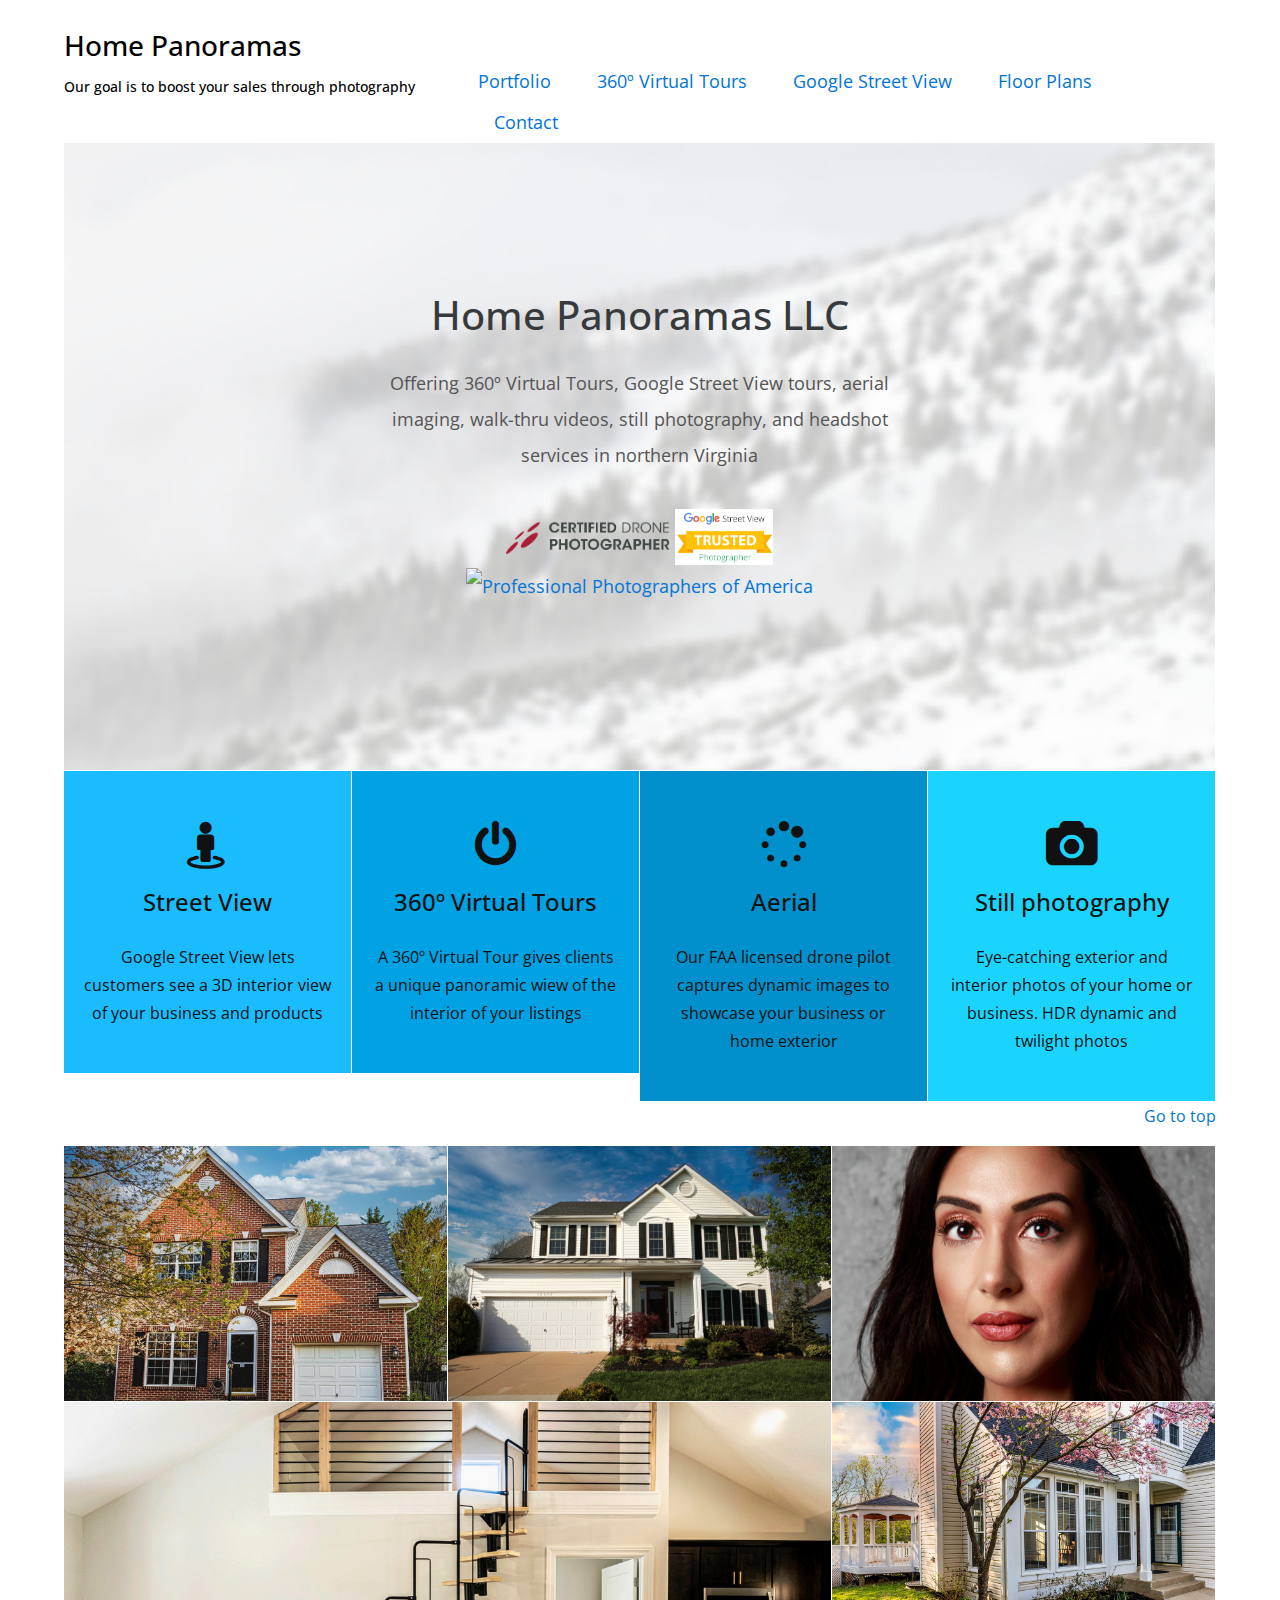
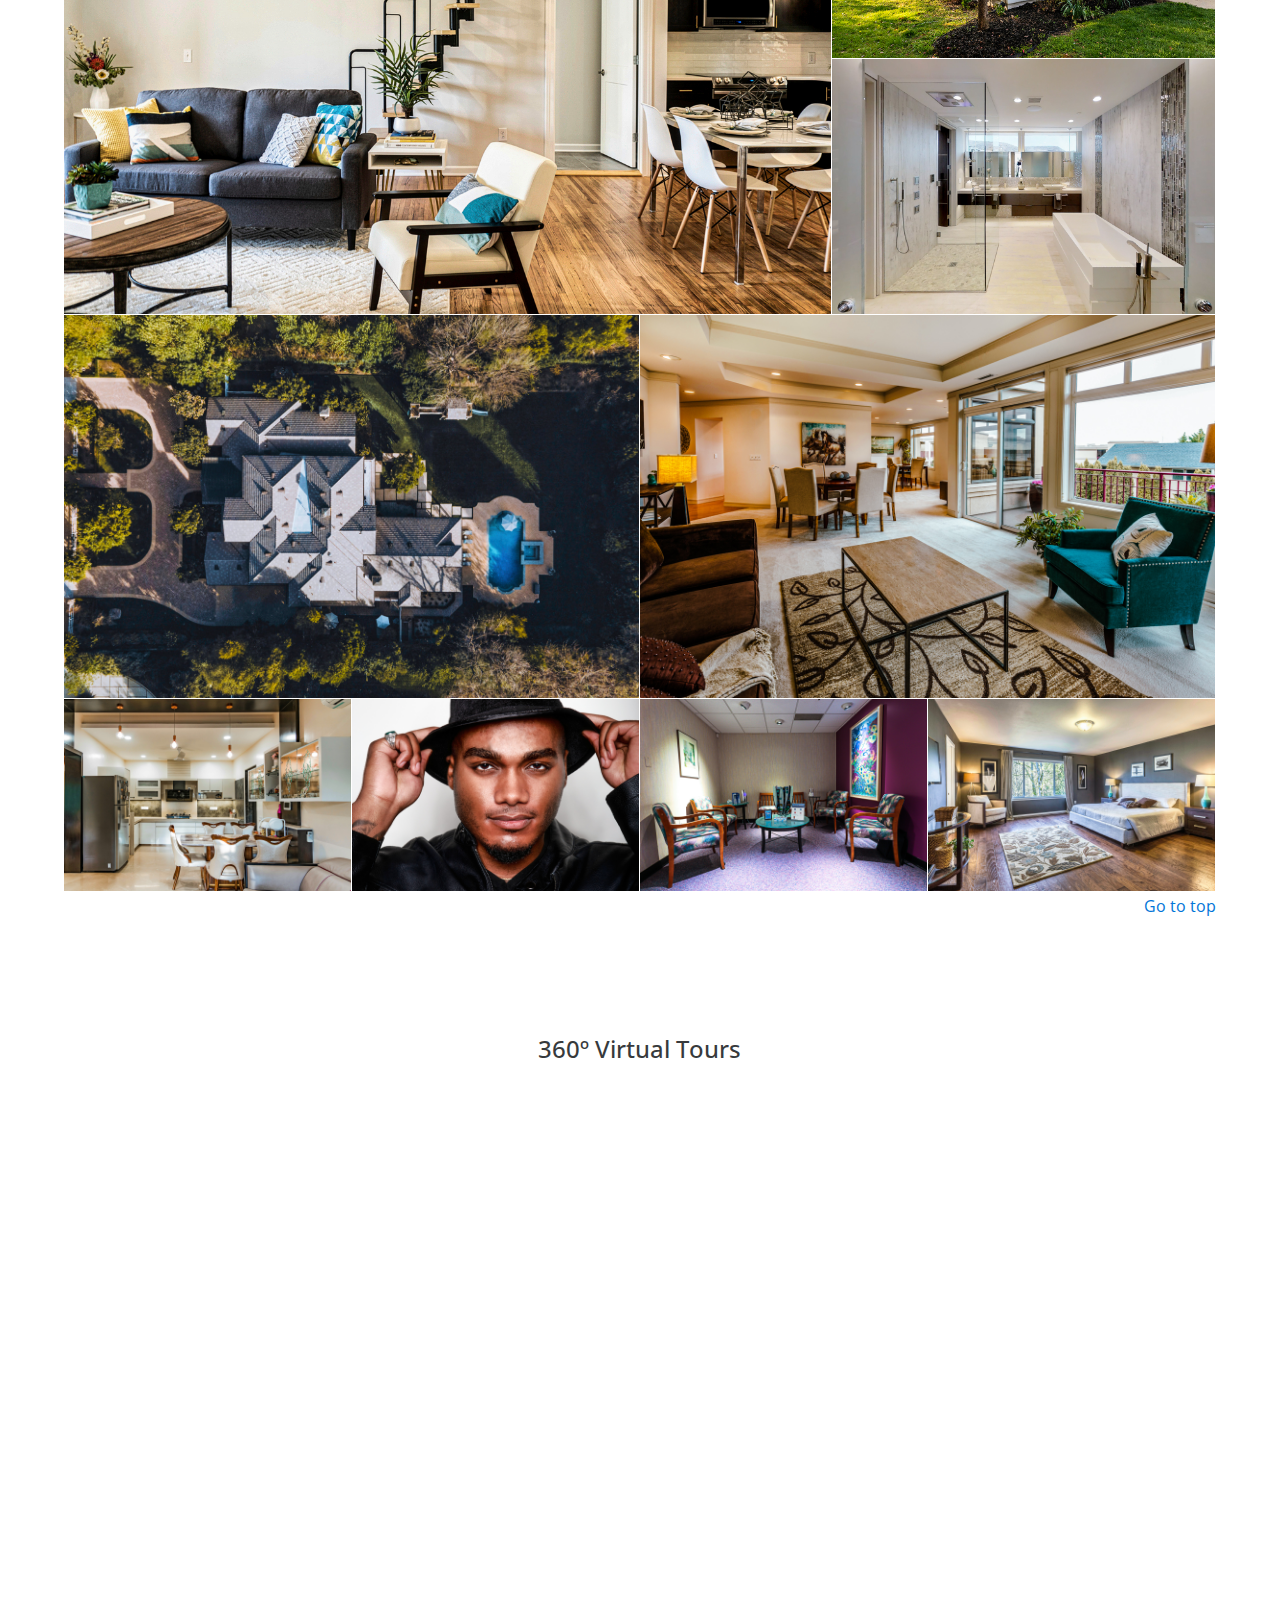
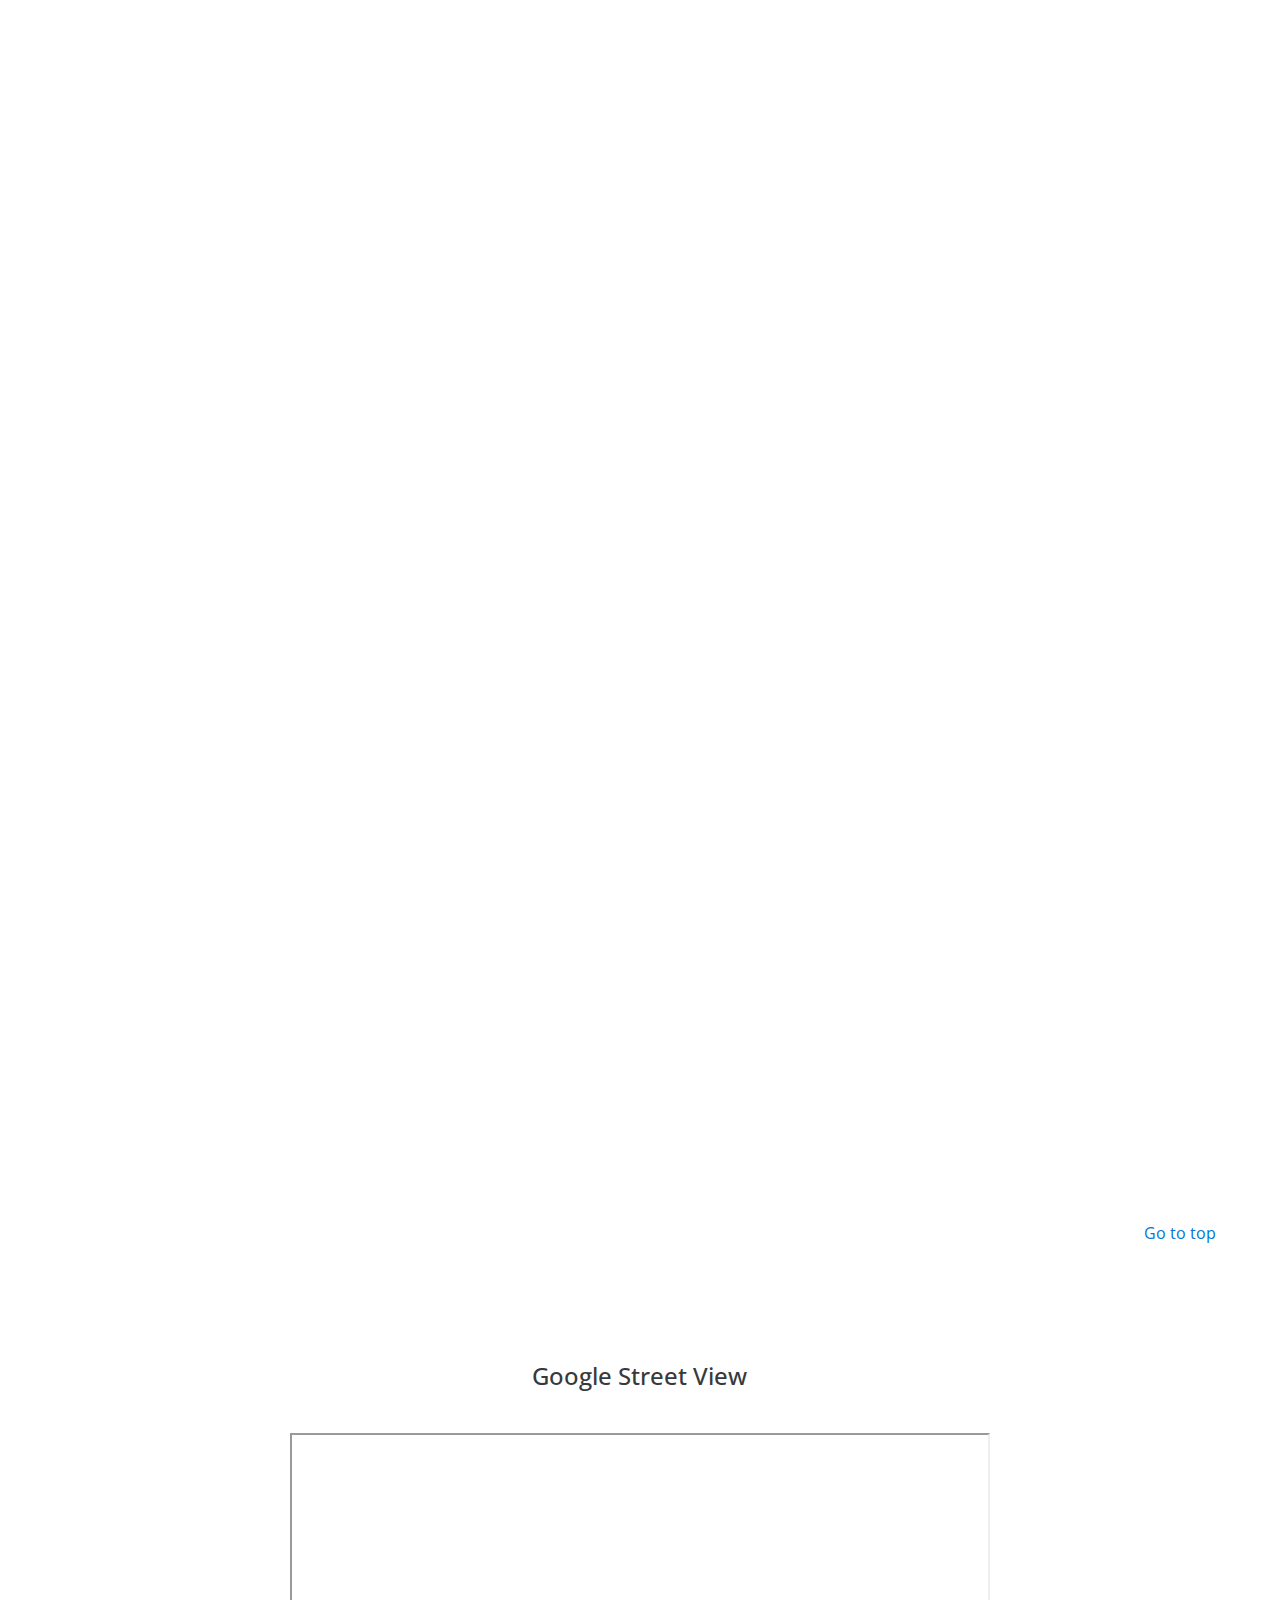
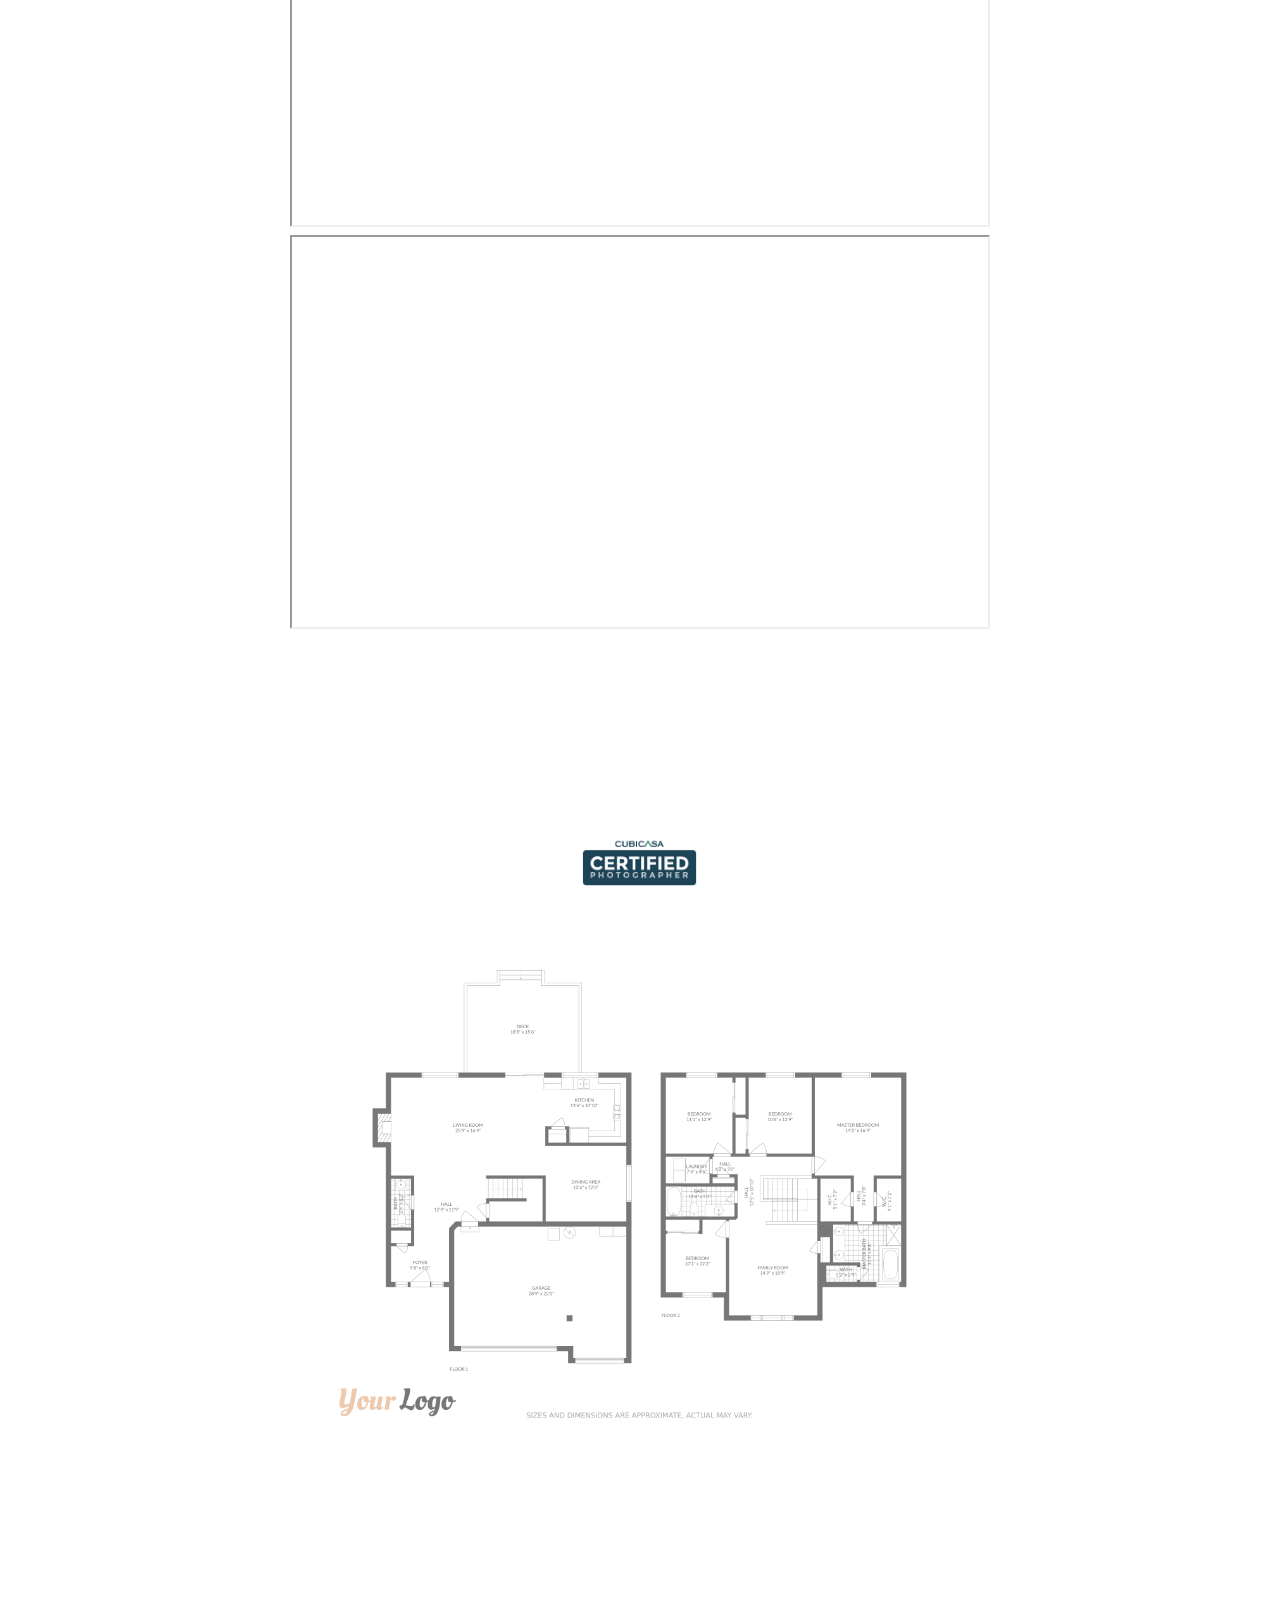
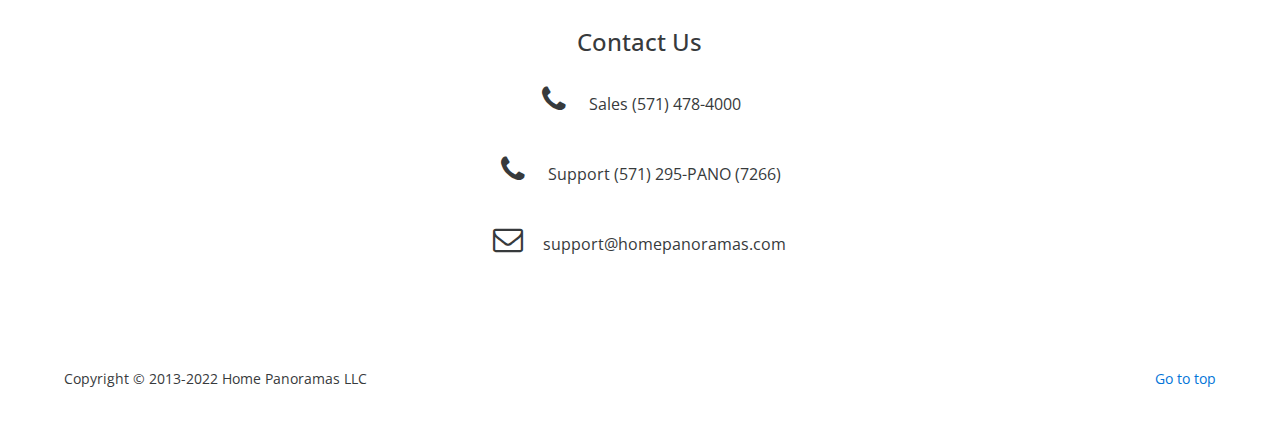
==== commit 12adfb10: "Update index.html" ====
--- a/index.html
+++ b/index.html
@@ -44,11 +44,11 @@
 <link rel="stylesheet" type="text/css" href="css/ekko-lightbox-dark.css">
 <link rel="stylesheet" type="text/css" href="font-awesome/css/font-awesome.min.css">
 <link rel="stylesheet" type="text/css" href="css/style.css">
-<!-- Added bootstrap stylesheet -->
+<!-- Added bootstrap stylesheet --> 
 <!--<link href="https://cdn.jsdelivr.net/npm/bootstrap@5.2.0-beta1/dist/css/bootstrap.min.css" rel="stylesheet" integrity="sha384-0evHe/X+R7YkIZDRvuzKMRqM+OrBnVFBL6DOitfPri4tjfHxaWutUpFmBp4vmVor" crossorigin="anonymous">
-<script src="https://cdn.jsdelivr.net/npm/bootstrap@5.2.0-beta1/dist/js/bootstrap.bundle.min.js" integrity="sha384-pprn3073KE6tl6bjs2QrFaJGz5/SUsLqktiwsUTF55Jfv3qYSDhgCecCxMW52nD2" crossorigin="anonymous"></script> -->
+<script src="https://cdn.jsdelivr.net/npm/bootstrap@5.2.0-beta1/dist/js/bootstrap.bundle.min.js" integrity="sha384-pprn3073KE6tl6bjs2QrFaJGz5/SUsLqktiwsUTF55Jfv3qYSDhgCecCxMW52nD2" crossorigin="anonymous"></script> --> 
 <!-- End of Added bootstrap stylesheet -->
-	
+
 <title>Home Panoramas LLC</title>
 <link rel="icon" type="image/x-icon" href="/images/favicon.ico">
 </head>
@@ -59,7 +59,7 @@
     <div class="row">
       <div class="col-lg-4 col-md-12 site-title">
         <h1>Home Panoramas</h1>
-		<h2>Our goal is to boost your sales through photography</h2>
+        <h2>Our goal is to boost your sales through photography</h2>
       </div>
       <div class="col-lg-8 col-md-12 main-menu">
         <ul class="nav navbar-nav single-page-nav">
@@ -69,19 +69,17 @@
           <li class="nav-item"> <a class="nav-link" href="#floor">Floor Plans</a></li>
           <li class="nav-item"> <a class="nav-link" href="#contact">Contact</a></li>
         </ul>
-      </div>     
+      </div>
     </div>
   </div>
 </header>
-	
-	
 <section>
   <div class="container-fluid">
     <div class="row sigma-home single-page-nav">
       <div class="col-md-offset-2 col-lg-offset-3 col-lg-6 col-md-8 col-sm-12 text-center">
         <h1>Home Panoramas LLC</h1>
         <p>Offering 360º Virtual Tours, Google Street View tours, aerial imaging, walk-thru videos, still photography, and headshot services in northern Virginia </p>
-		<p> <a><img width="30%" margin="50px" alt="PPA Certified Drone Photographer" src="images/image-cdp.png" /></a> <a><img src="images/gsv.png" width="18%" height="18%" margin ="50px" alt="Google Streeet View"></a> <a><img width="30%" margin="50px" alt="Professional Photographers of America" src="https://ppa.com/assets/images/pages/PPA_logo1_COLOR_RGB_Meta.png" /></a> </p>
+        <p> <a><img width="30%" margin="50px" alt="PPA Certified Drone Photographer" src="images/image-cdp.png" /></a> <a><img src="images/gsv.png" width="18%" height="18%" margin ="50px" alt="Google Streeet View"></a> <a><img width="30%" margin="50px" alt="Professional Photographers of America" src="https://ppa.com/assets/images/pages/PPA_logo1_COLOR_RGB_Meta.png" /></a> </p>
       </div>
     </div>
   </div>
@@ -109,7 +107,6 @@
     </div>
   </div>
 </section>
-
 <section id="portfolio">
   <div class="container-fluid">
     <div class="row">
@@ -119,11 +116,10 @@
       <a href="images/image-1.jpg" data-toggle="lightbox" data-gallery="sigma-gallery" data-title="" data-footer=""> <img src="images/image-1.jpg" alt="Image 1" class="img-fluid sigmapad col-lg-4 col-md-6 col-sm-6" footer=""></a> <a href="images/image-2.jpg" data-toggle="lightbox" data-gallery="sigma-gallery" data-title="" data-footer=""> <img src="images/image-2.jpg" alt="Image 2" class="img-fluid sigmapad col-lg-4 col-md- col-sm-6" footer=""></a> <a href="images/image-3.jpg" data-toggle="lightbox" data-gallery="sigma-gallery" data-title="" data-footer=""> <img src="images/image-3.jpg" alt="Image 3" class="img-fluid sigmapad col-lg-4 col-md-8 col-sm-12" footer=""></a> <a href="images/image-4.jpg" data-toggle="lightbox" data-gallery="sigma-gallery" data-title="" data-footer=""> <img src="images/image-4.jpg" alt="Image 4" class="img-fluid sigmapad col-lg-8 col-md-4 col-sm-6" footer=""></a> <a href="images/image-5.jpg" data-toggle="lightbox" data-gallery="sigma-gallery" data-title="" data-footer=""> <img src="images/image-5.jpg" alt="Image 5" class="img-fluid sigmapad col-lg-4 col-md-4 col-sm-6" footer=""></a> <a href="images/image-6.jpg" data-toggle="lightbox" data-gallery="sigma-gallery" data-title="" data-footer=""> <img src="images/image-6.jpg" alt="Image 6" class="img-fluid sigmapad col-lg-4" title="" footer=""></a> <a href="images/image-7.jpg" data-toggle="lightbox" data-gallery="sigma-gallery" data-title="" data-footer=""> <img src="images/image-7.jpg" alt="Image 7" class="img-fluid sigmapad col-sm-6" title="" footer=""></a> <a href="images/image-8.jpg" data-toggle="lightbox" data-gallery="sigma-gallery" data-title="" data-footer=""> <img src="images/image-8.jpg" alt="Image 8" class="img-fluid sigmapad col-sm-6" title="" footer=""></a> <a href="images/image-9.jpg" data-toggle="lightbox" data-gallery="sigma-gallery" data-title="" data-footer=""> <img src="images/image-9.jpg" alt="" class="img-fluid sigmapad col-lg-3 col-md-8 col-sm-12" footer=""></a> <a href="images/image-10.jpg" data-toggle="lightbox" data-gallery="sigma-gallery" data-title="" data-footer=""> <img src="images/image-10.jpg" alt="" class="img-fluid sigmapad col-lg-3 col-md-4 col-sm-6" footer=""></a> <a href="images/image-11.jpg" data-toggle="lightbox" data-gallery="sigma-gallery" data-title="" data-footer=""> <img src="images/image-11.jpg" alt="" class="img-fluid sigmapad col-lg-3 col-md-4 col-sm-6" footer=""></a> <a href="images/image-12.jpg" data-toggle="lightbox" data-gallery="sigma-gallery" data-title="" data-footer=""> <img src="images/image-12.jpg" alt="" class="img-fluid sigmapad col-lg-3 col-sm-12" footer=""></a> </div>
   </div>
 </section>
-	
 <section id="tours">
   <div class="container-fluid">
     <div class="row">
-      <div class="single-page-nav text-right"> 
+      <div class="single-page-nav text-right">
         <p><a href="#top">Go to top</a></p>
       </div>
     </div>
@@ -136,15 +132,19 @@
         <iframe width="70%" height="500px" src="https://embed.ricohtours.com/c919ee16-1baf-4e02-8016-e315e5c89915" frameborder="0" allowfullscreen allow="xr-spatial-tracking"></iframe>
         <iframe  width="70%" height="500px" src="https://player.vimeo.com/video/714801456?h=b236d8e7b8" frameborder="0" allow="autoplay; fullscreen" allowfullscreen></iframe>
         <p></p>
-        <div id="2SUsDE7iU" width="50%" height="500px"><script type="text/javascript" async data-short="2SUsDE7iU?" src="https://app.cloudpano.com/public/shareScript.js"></script>
-		</div>
-        <p></p>
-      </div>
+        <div id="2SUsDE7iU"><script type="text/javascript" async data-short="2SUsDE7iU" width="70%" height="500px" src="https://app.cloudpano.com/public/shareScript.js"></script></div>
+      </div>
+      <p></p>
     </div>
   </div>
 </section>
 <section id="gsv">
   <div class="container-fluid">
+    <div class="row">
+      <div class="single-page-nav text-right">
+        <p><a href="#top">Go to top</a></p>
+      </div>
+    </div>
     <div class="row sigma-section-header">
       <div class="text-center">
         <h2>Google Street View</h2>
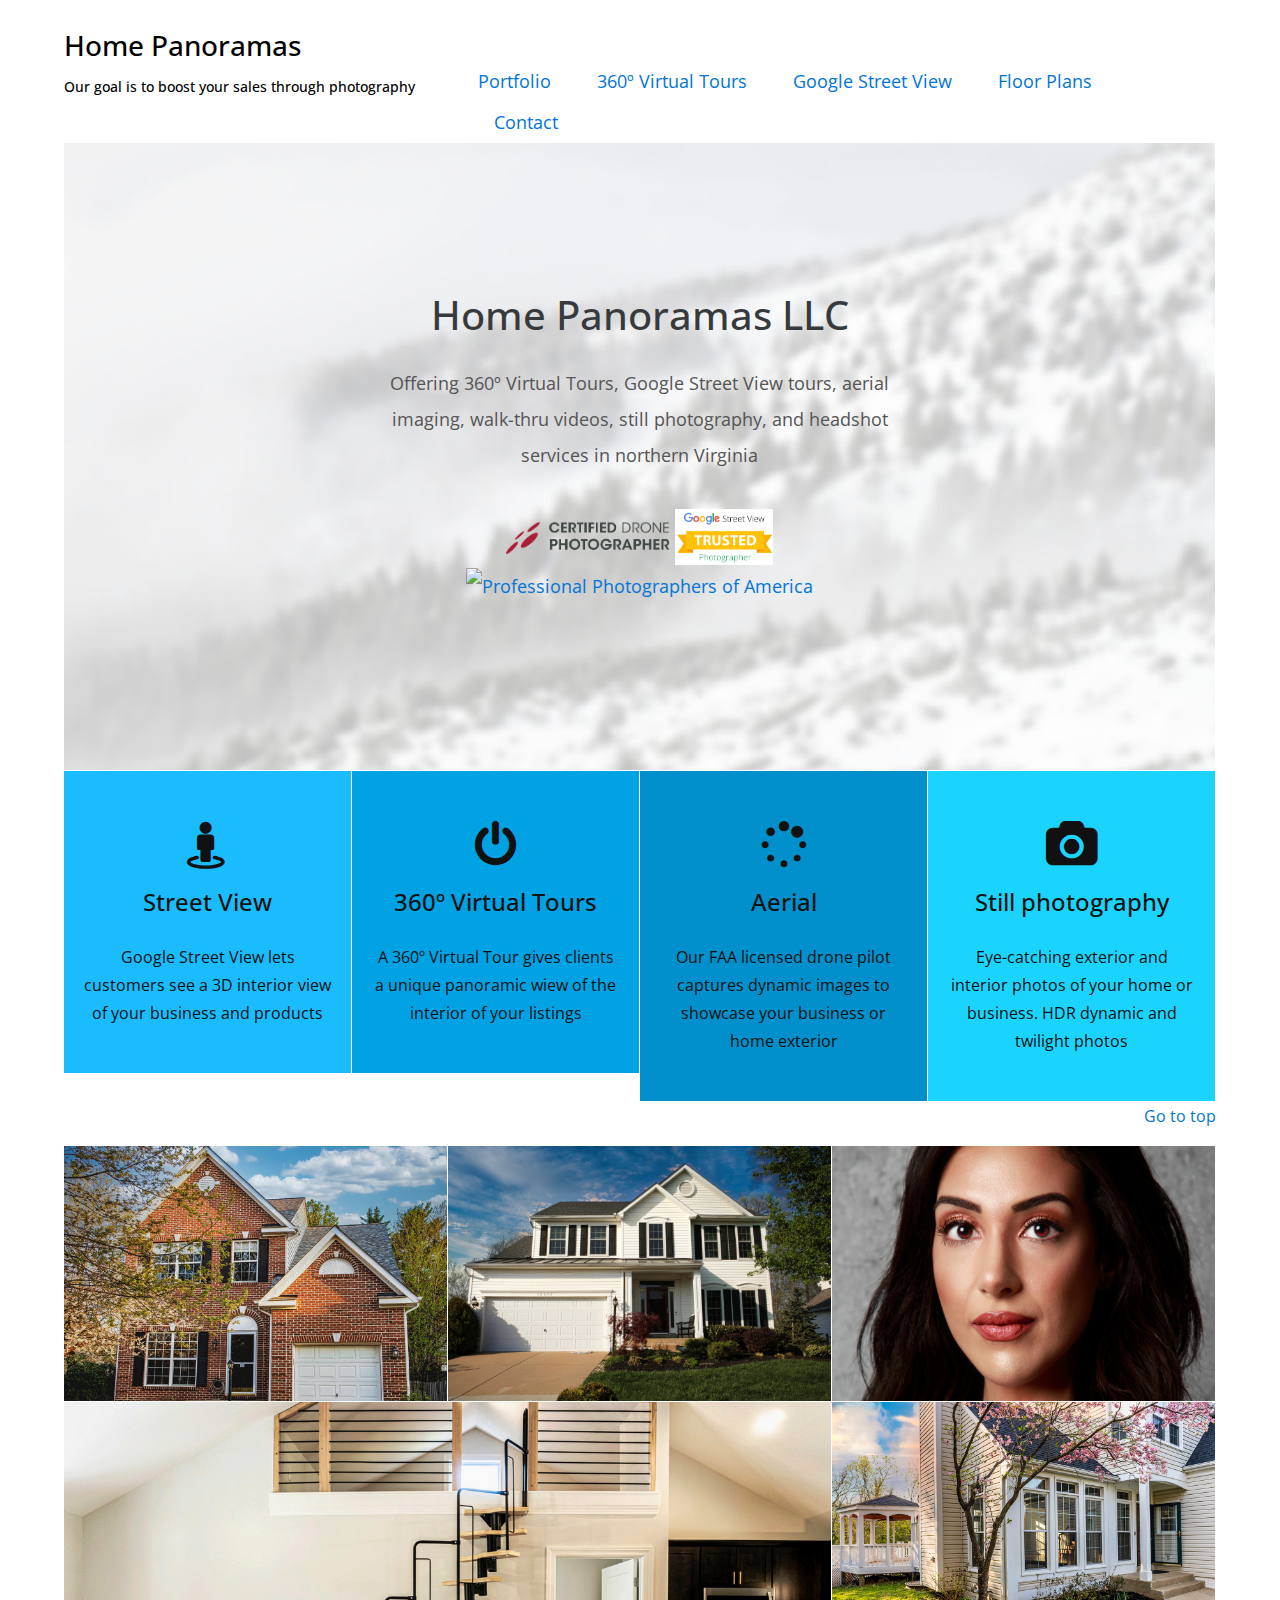
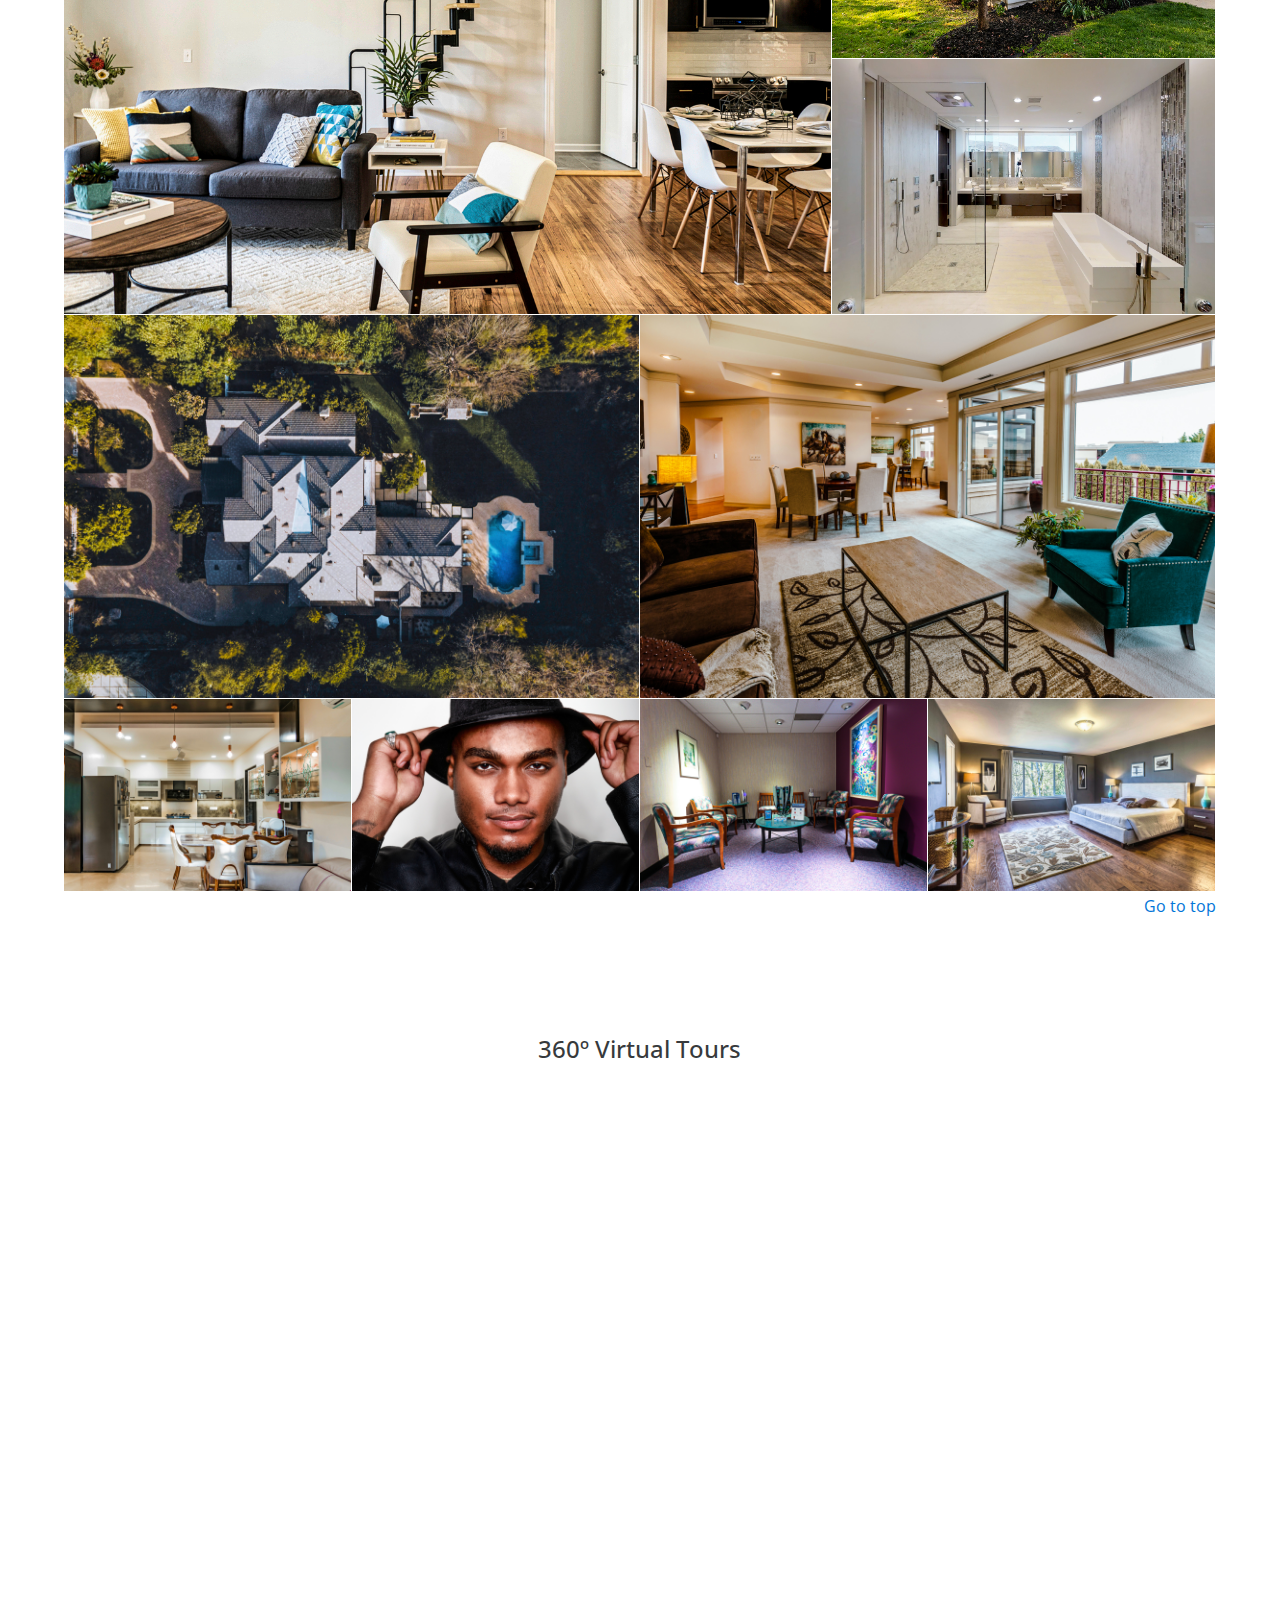
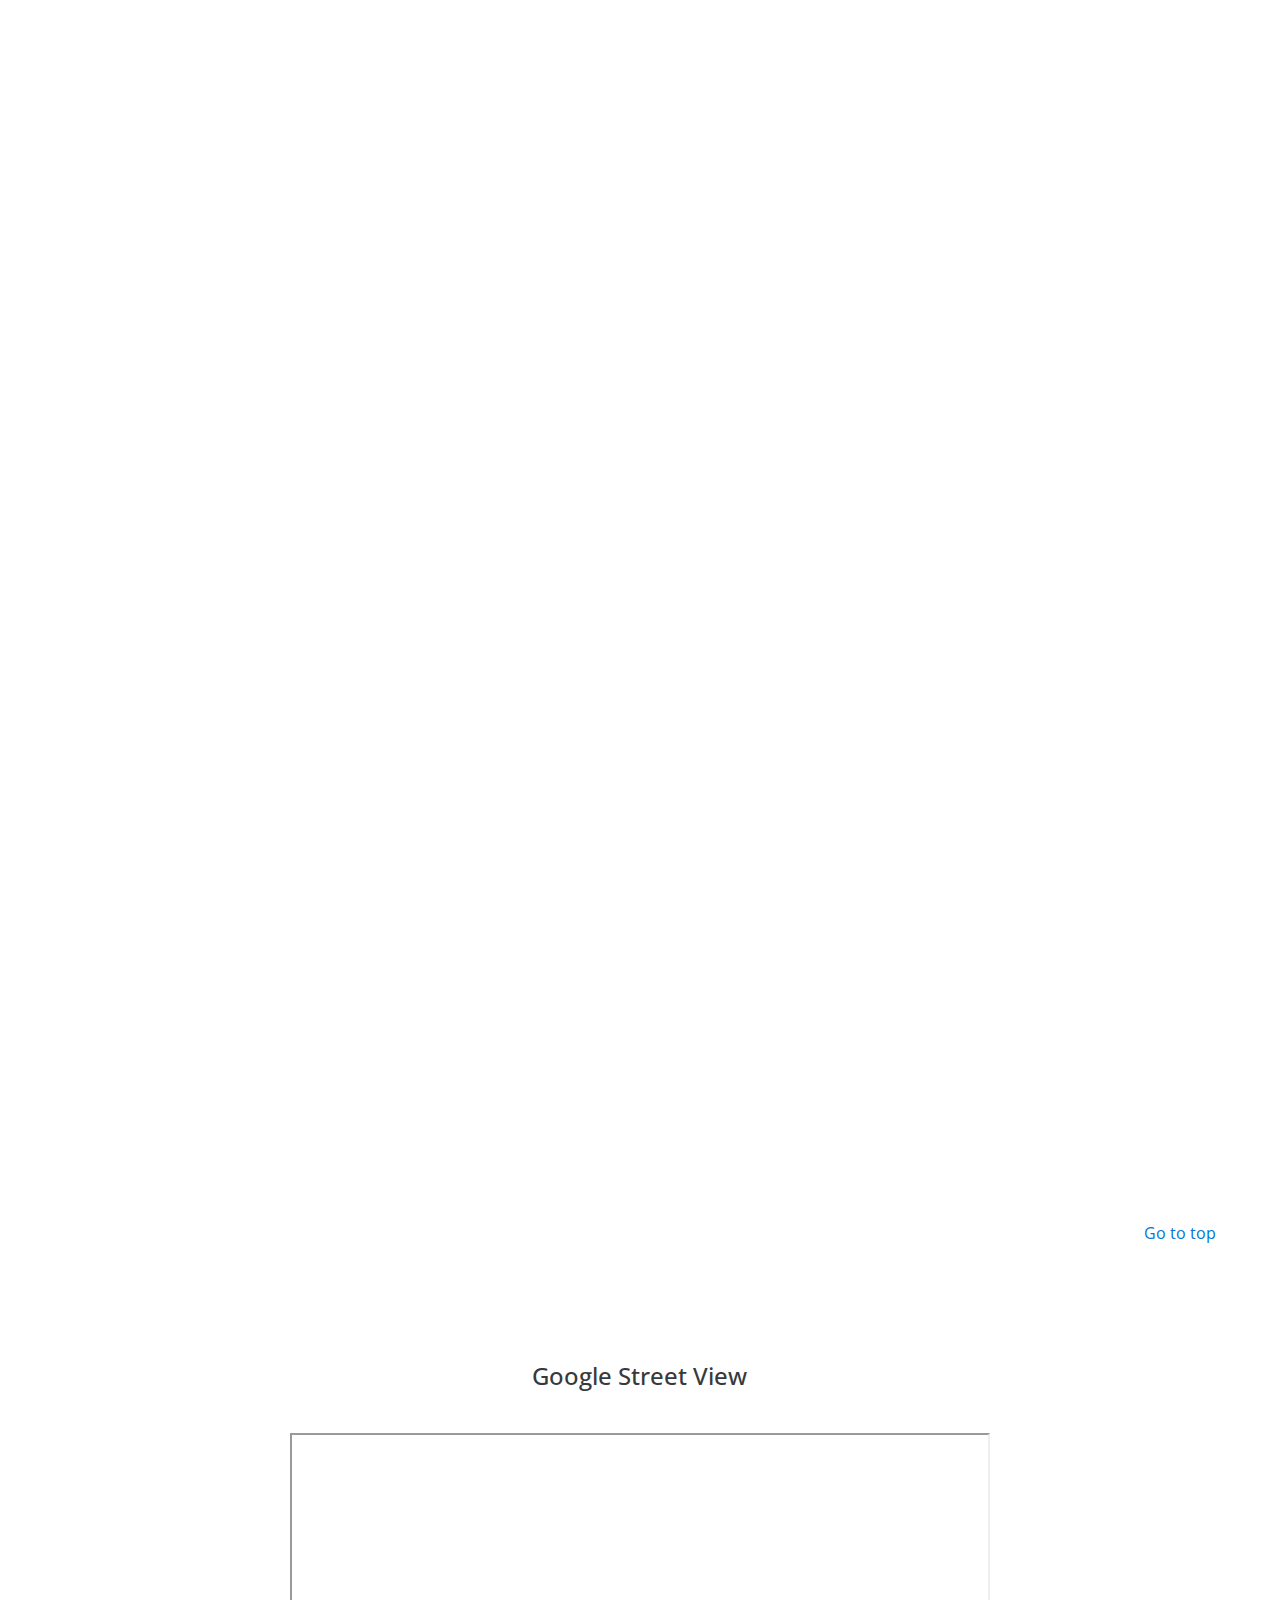
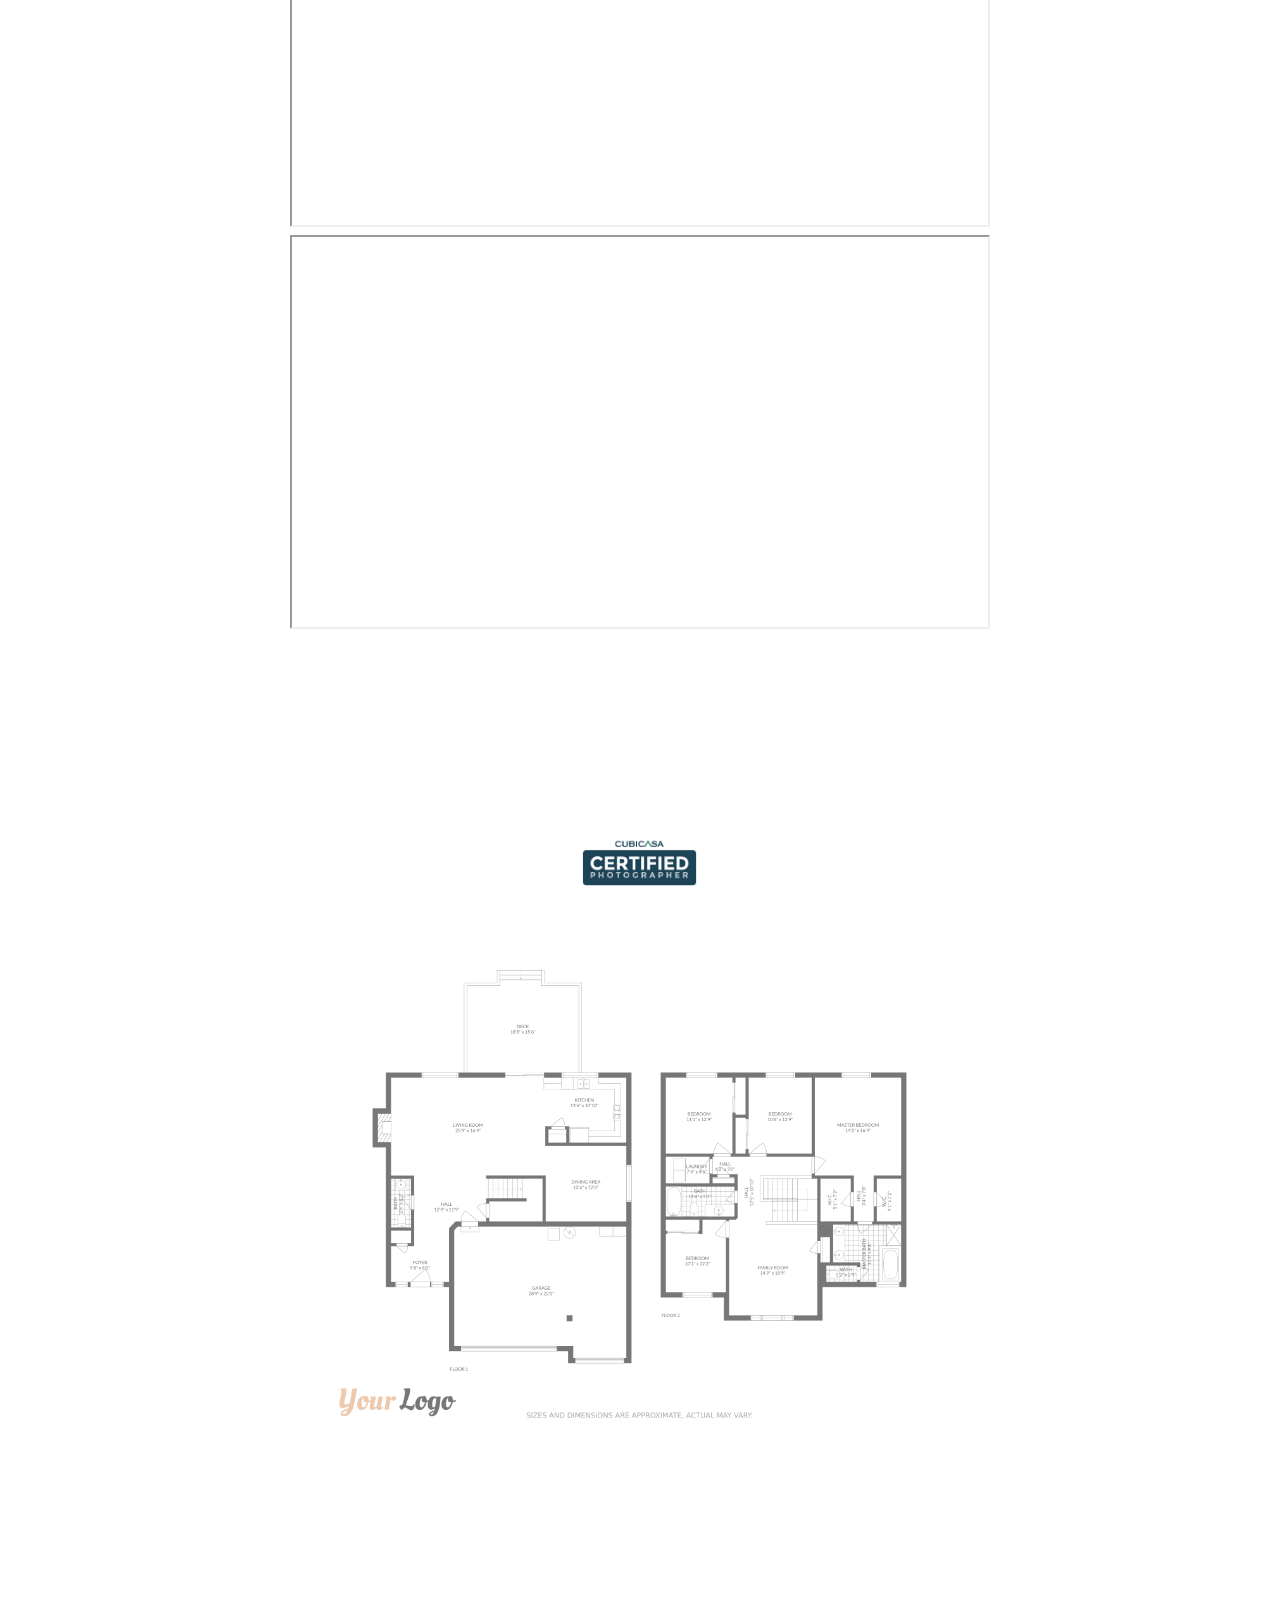
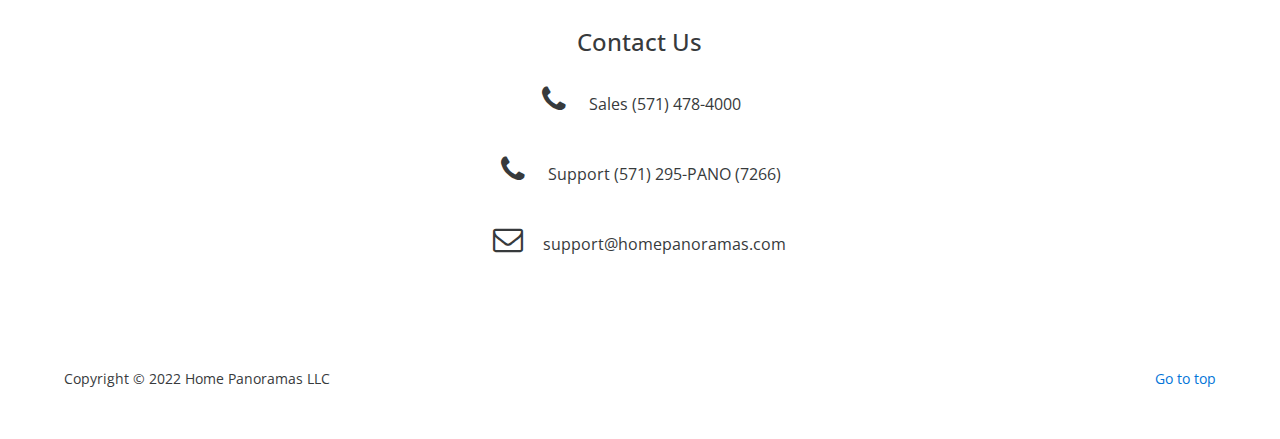
==== commit e864c1ed: "1" ====
--- a/index.html
+++ b/index.html
@@ -44,10 +44,6 @@
 <link rel="stylesheet" type="text/css" href="css/ekko-lightbox-dark.css">
 <link rel="stylesheet" type="text/css" href="font-awesome/css/font-awesome.min.css">
 <link rel="stylesheet" type="text/css" href="css/style.css">
-<!-- Added bootstrap stylesheet --> 
-<!--<link href="https://cdn.jsdelivr.net/npm/bootstrap@5.2.0-beta1/dist/css/bootstrap.min.css" rel="stylesheet" integrity="sha384-0evHe/X+R7YkIZDRvuzKMRqM+OrBnVFBL6DOitfPri4tjfHxaWutUpFmBp4vmVor" crossorigin="anonymous">
-<script src="https://cdn.jsdelivr.net/npm/bootstrap@5.2.0-beta1/dist/js/bootstrap.bundle.min.js" integrity="sha384-pprn3073KE6tl6bjs2QrFaJGz5/SUsLqktiwsUTF55Jfv3qYSDhgCecCxMW52nD2" crossorigin="anonymous"></script> --> 
-<!-- End of Added bootstrap stylesheet -->
 
 <title>Home Panoramas LLC</title>
 <link rel="icon" type="image/x-icon" href="/images/favicon.ico">
@@ -63,7 +59,7 @@
       </div>
       <div class="col-lg-8 col-md-12 main-menu">
         <ul class="nav navbar-nav single-page-nav">
-          <li class="nav-item"> <a class="nav-link" href="portfolio.html">Portfolio</a></li>
+          <li class="nav-item"> <a class="nav-link" href="#portfolio">Portfolio</a></li>
           <li class="nav-item"> <a class="nav-link" href="#tours">360º Virtual Tours</a></li>
           <li class="nav-item"> <a class="nav-link" href="#gsv" >Google Street View</a></li>
           <li class="nav-item"> <a class="nav-link" href="#floor">Floor Plans</a></li>
@@ -170,7 +166,7 @@
 </section>
 <section id="contact"> 
   
-  <!-- Begin Mailchimp Signup Form -->
+  	<!-- Begin Mailchimp Signup Form -->
   <div id="mc_embed_signup">
     <div class="container-fluid">
       <div class="row sigma-section-header">
@@ -180,21 +176,23 @@
           <p><span class="contact-icon fa fa-phone"></span>Sales (571) 478-4000</p>
           <p><span class="contact-icon fa fa-phone"></span>Support (571) 295-PANO (7266)</p>
           <p><span class="contact-icon fa fa-envelope-o"></span>support@homepanoramas.com</p>
-          
+	<!-- End Mailchimp Signup Form -->
+			
           <!-- MailerLite form    -->
           <div class="ml-embedded" data-form="19wD9b"></div>
-          <!-- End MailerLite --> 
+          <!-- End MailerLite -->
+			
         </div>
       </div>
     </div>
   </div>
-  <!--End mc_embed_signup--> 
-</section>
+</section>
+	
 <footer>
   <div class="container-fluid">
     <div class="row">
       <div class="sigma-copyright col-lg-8">
-        <p>Copyright © 2013-2022 Home Panoramas LLC</p>
+        <p>Copyright © 2022 Home Panoramas LLC</p>
       </div>
       <div class="sigma-copyright col-lg-4 single-page-nav text-right">
         <p><a href="#top">Go to top</a></p>
@@ -240,5 +238,6 @@
 <!-- Start of Zoho Sale IQ script --> 
 <script type="text/javascript" id="zsiqchat">var $zoho=$zoho || {};$zoho.salesiq = $zoho.salesiq || {widgetcode: "aad2d53f97352ba2d5efe8b11a40860a5352cb6071d7bfef896242ba975774e5858bf48937c9cef27d0c6765362d6e4a", values:{},ready:function(){}};var d=document;s=d.createElement("script");s.type="text/javascript";s.id="zsiqscript";s.defer=true;s.src="https://salesiq.zoho.com/widget";t=d.getElementsByTagName("script")[0];t.parentNode.insertBefore(s,t);</script> 
 <!-- End of Zoho Sale IQ script -->
+	
 </body>
 </html>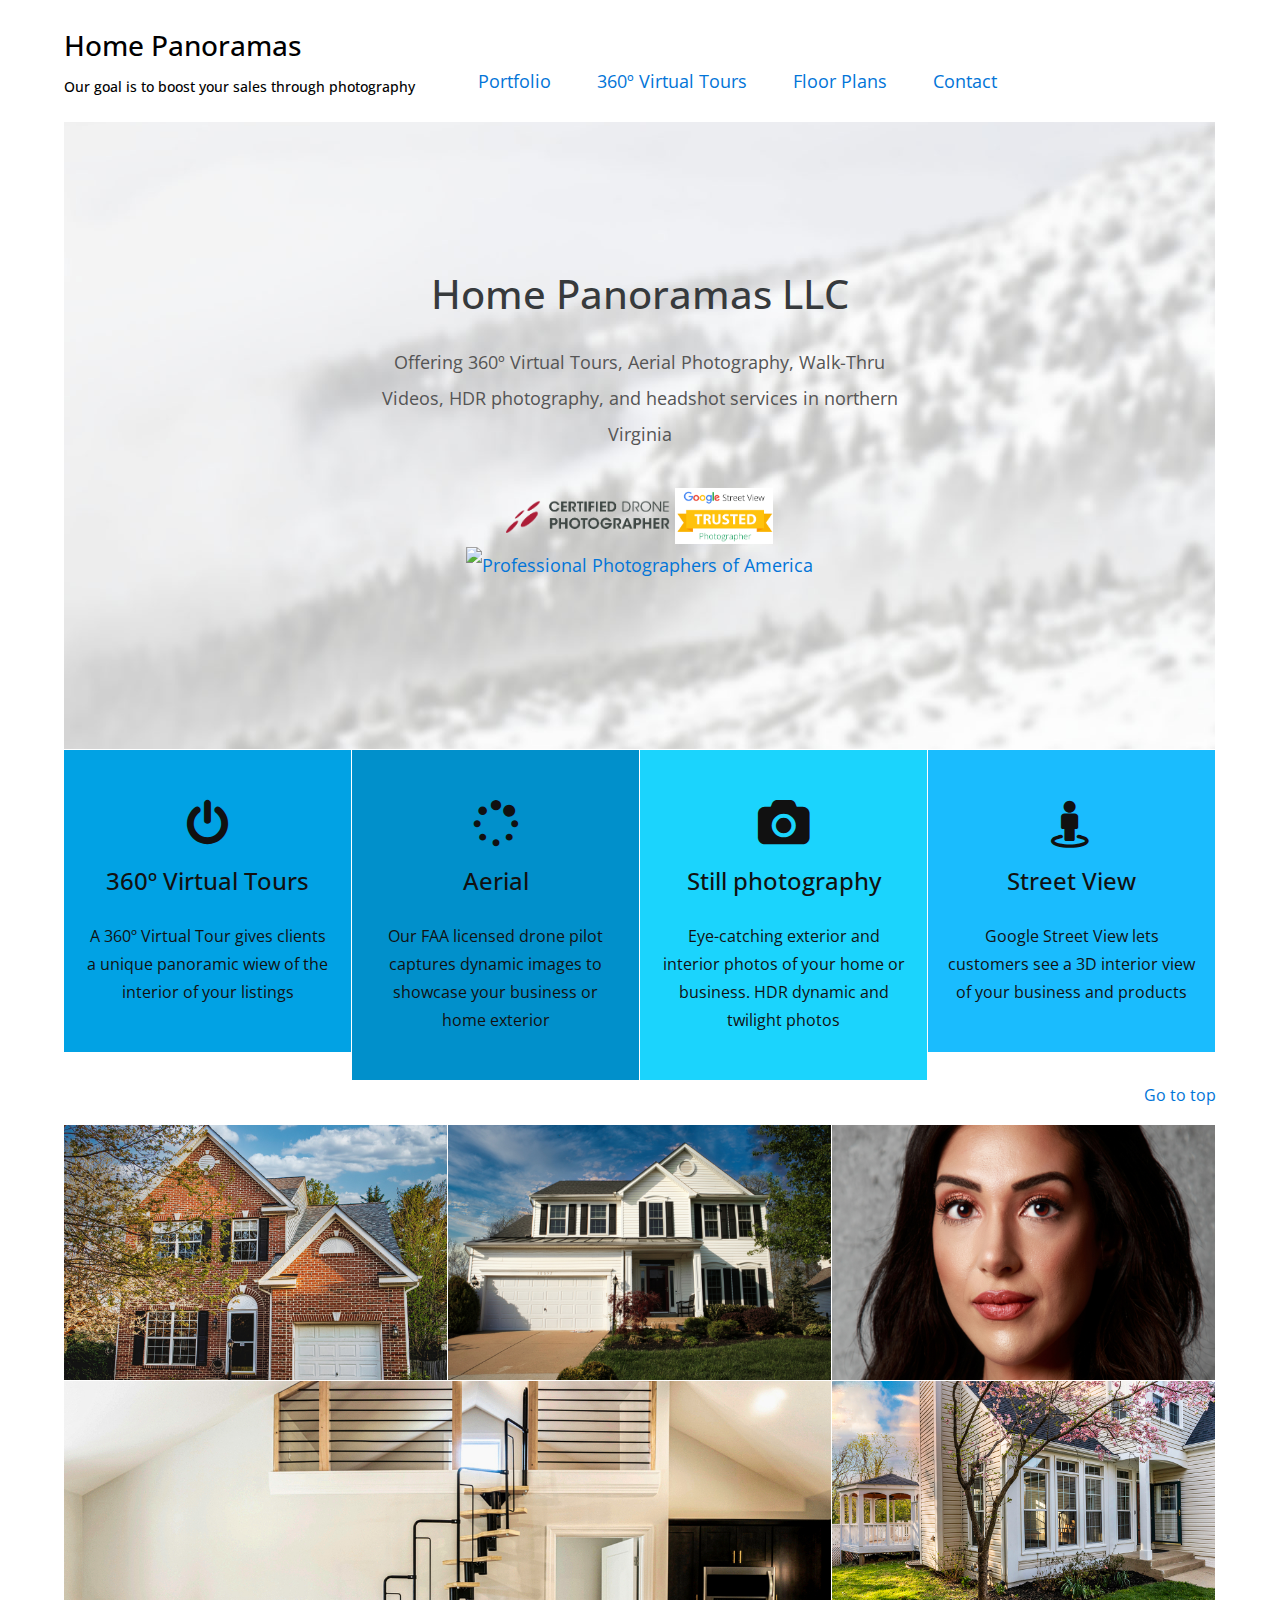
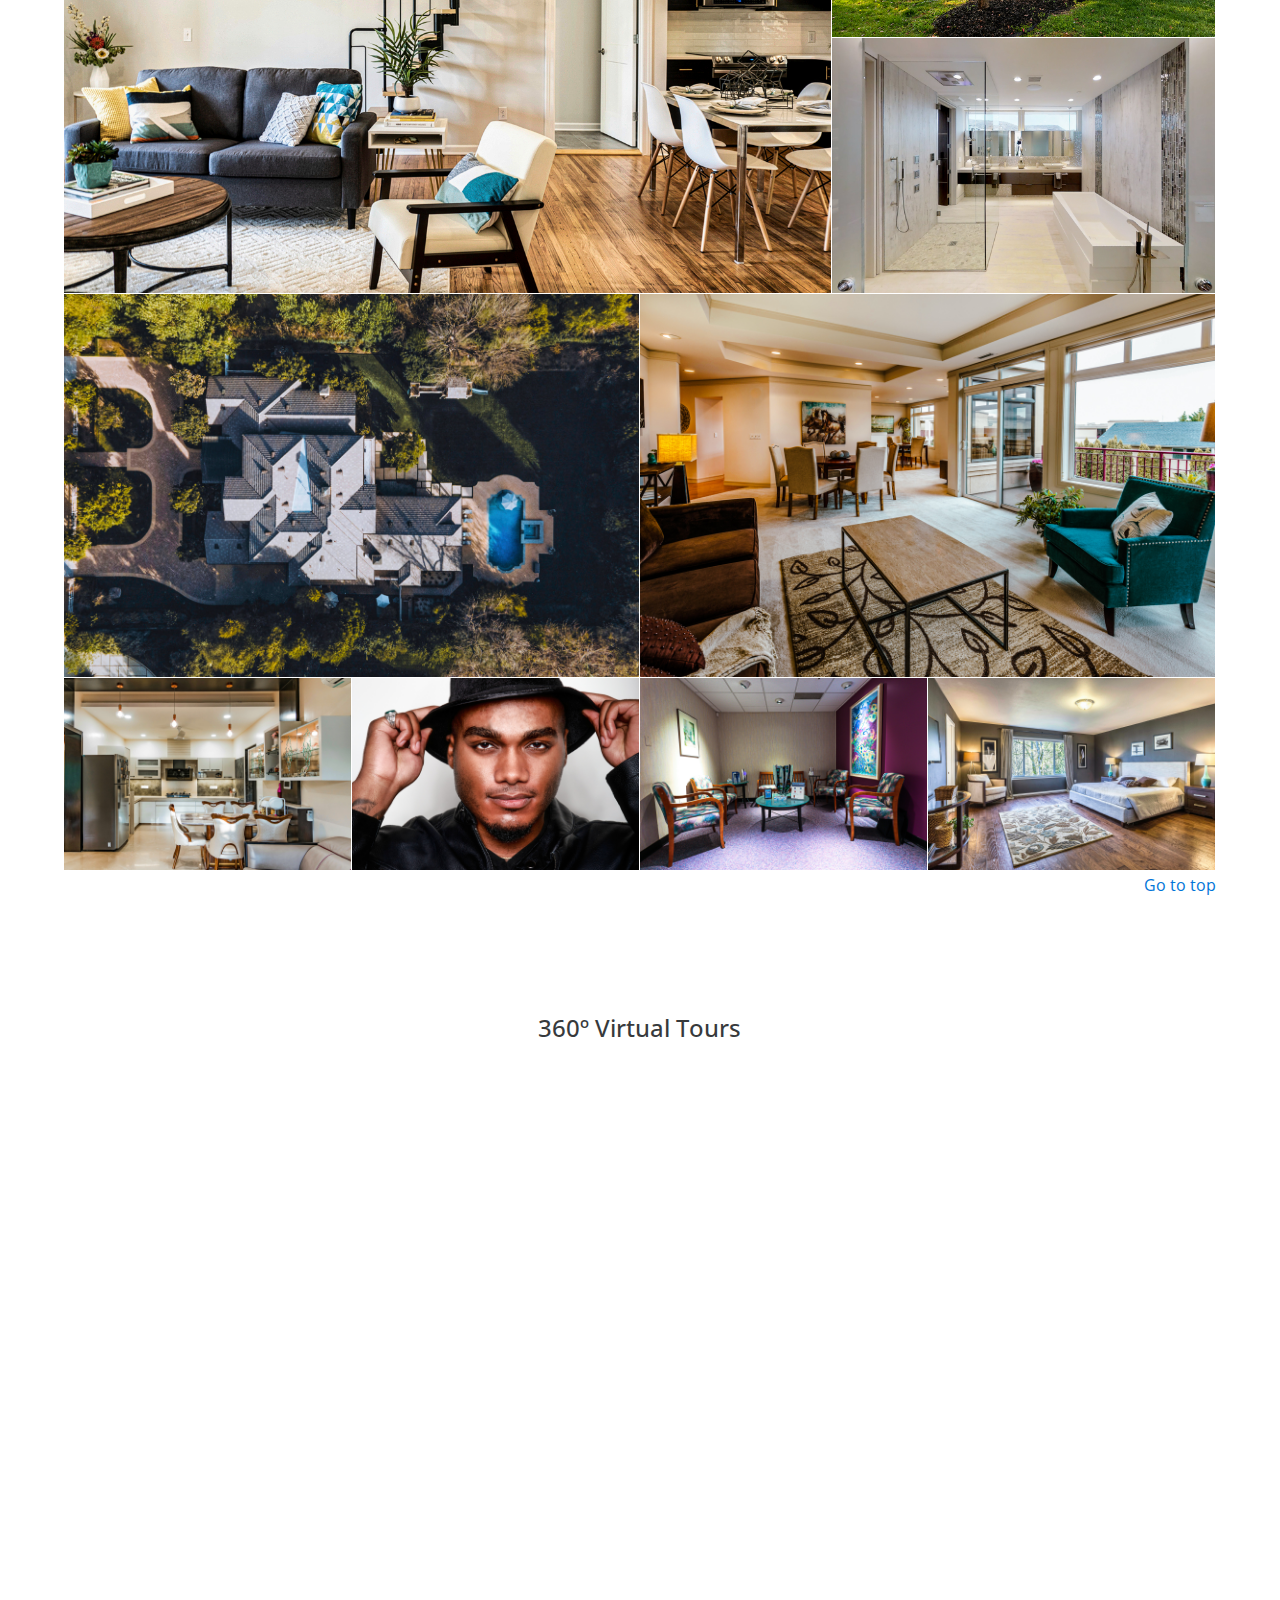
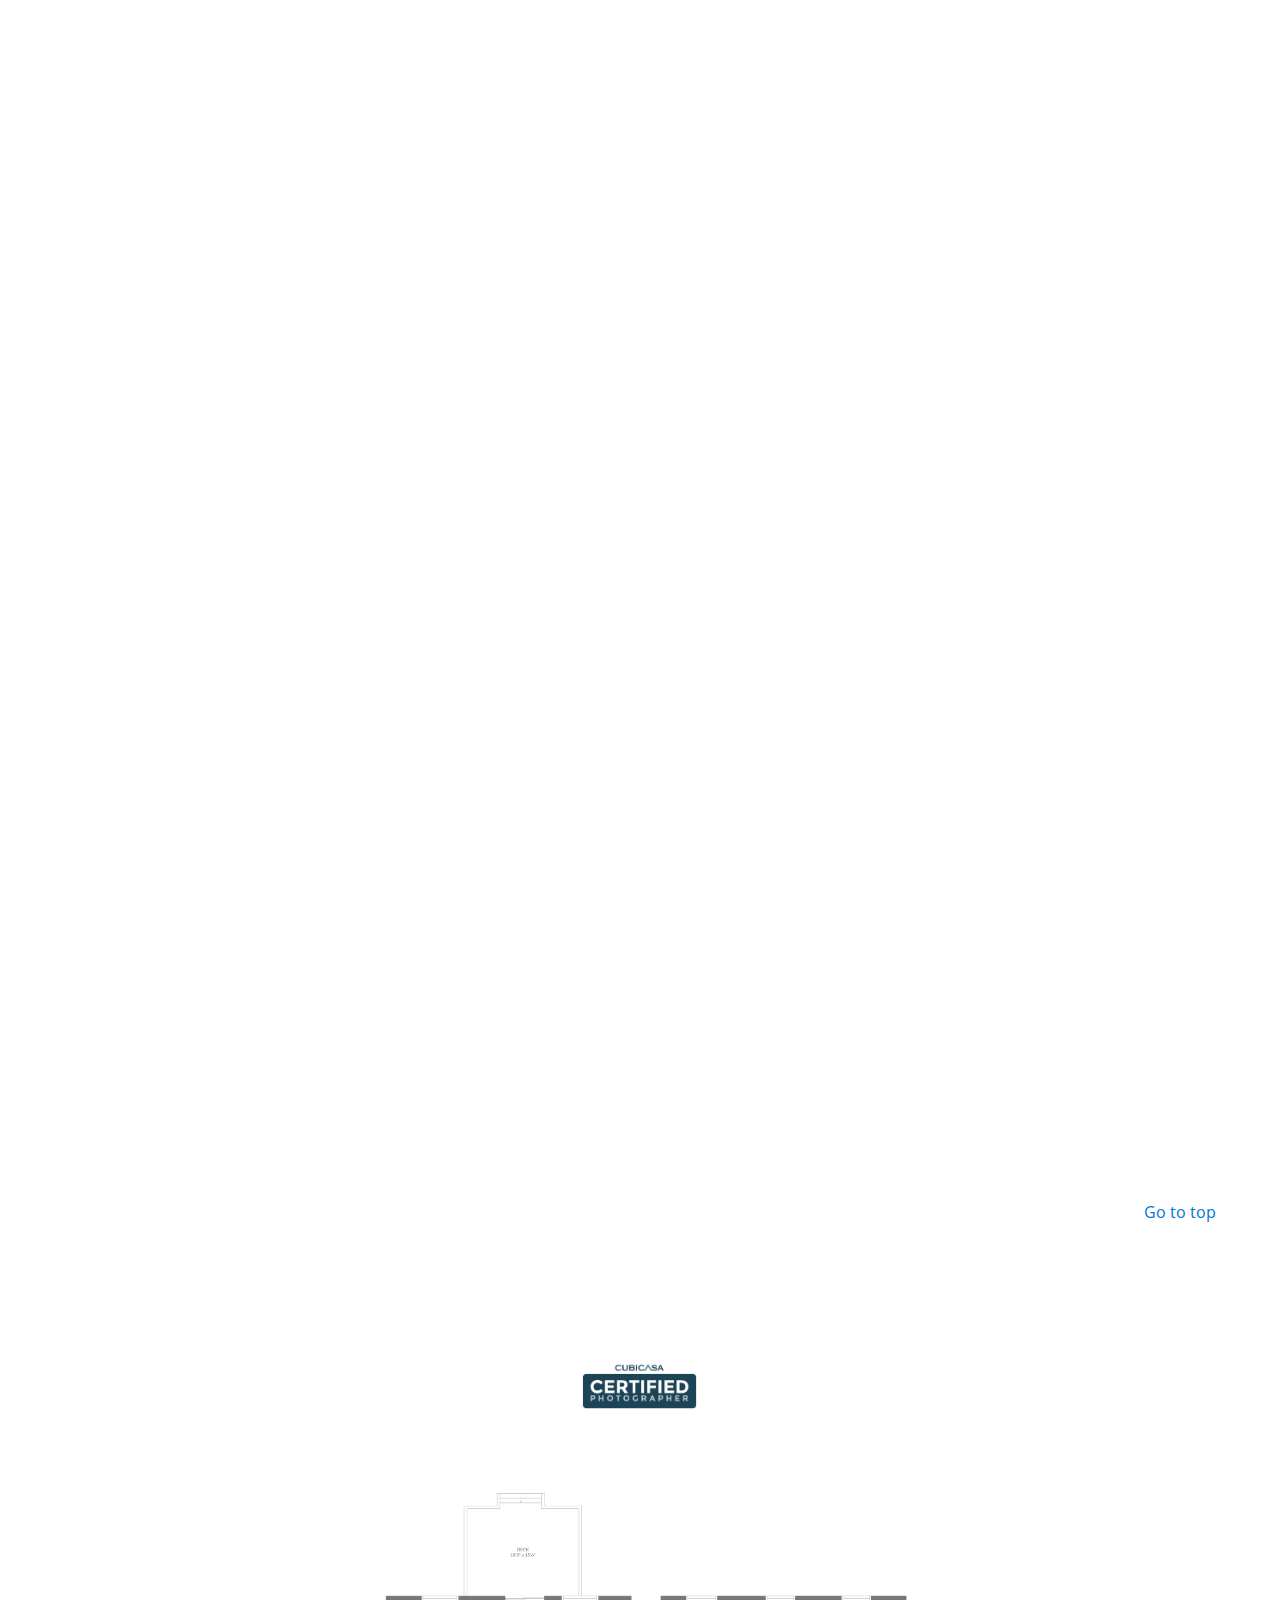
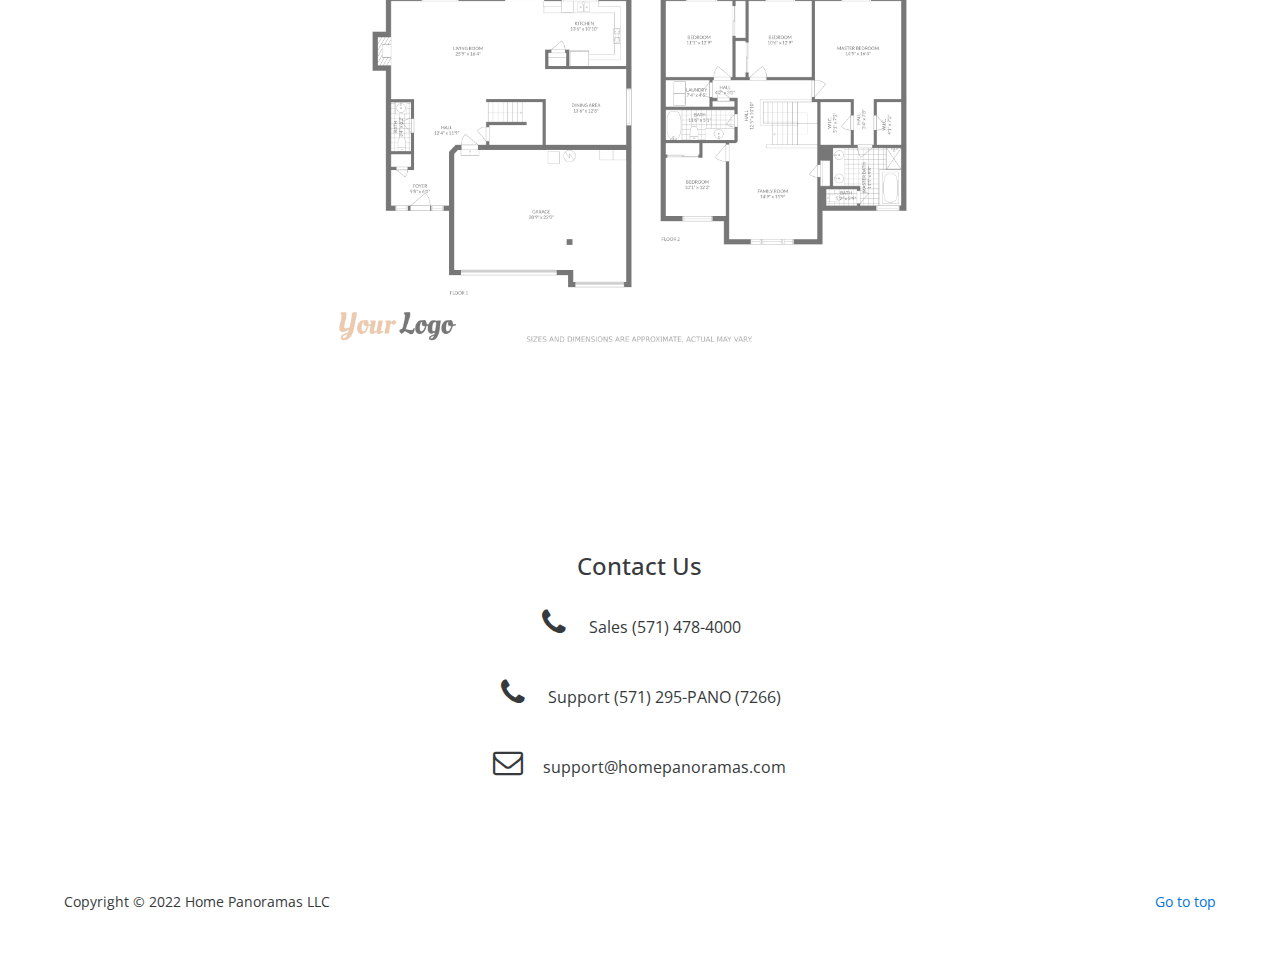
==== commit 302a650b: "Update index.html" ====
--- a/index.html
+++ b/index.html
@@ -61,7 +61,6 @@
         <ul class="nav navbar-nav single-page-nav">
           <li class="nav-item"> <a class="nav-link" href="#portfolio">Portfolio</a></li>
           <li class="nav-item"> <a class="nav-link" href="#tours">360º Virtual Tours</a></li>
-          <li class="nav-item"> <a class="nav-link" href="#gsv" >Google Street View</a></li>
           <li class="nav-item"> <a class="nav-link" href="#floor">Floor Plans</a></li>
           <li class="nav-item"> <a class="nav-link" href="#contact">Contact</a></li>
         </ul>
@@ -74,7 +73,7 @@
     <div class="row sigma-home single-page-nav">
       <div class="col-md-offset-2 col-lg-offset-3 col-lg-6 col-md-8 col-sm-12 text-center">
         <h1>Home Panoramas LLC</h1>
-        <p>Offering 360º Virtual Tours, Google Street View tours, aerial imaging, walk-thru videos, still photography, and headshot services in northern Virginia </p>
+        <p>Offering 360º Virtual Tours, Aerial Photography, Walk-Thru Videos, HDR photography, and headshot services in northern Virginia </p>
         <p> <a><img width="30%" margin="50px" alt="PPA Certified Drone Photographer" src="images/image-cdp.png" /></a> <a><img src="images/gsv.png" width="18%" height="18%" margin ="50px" alt="Google Streeet View"></a> <a><img width="30%" margin="50px" alt="Professional Photographers of America" src="https://ppa.com/assets/images/pages/PPA_logo1_COLOR_RGB_Meta.png" /></a> </p>
       </div>
     </div>
@@ -83,23 +82,29 @@
 <section id="services">
   <div class="container-fluid">
     <div class="row single-page-nav">
-      <div class="sigma-content col-lg-3 col-md-6 sigma-bg-lightgray text-center"><span class="sigma-icon fa fa-street-view"></span>
-        <h2>Street View</h2>
-        <p>Google Street View lets customers see a 3D interior view of your business and products</p>
-      </div>
-      <div class="sigma-content col-lg-3 col-md-6 sigma-bg-darkgray text-center"> <span class="sigma-icon fa fa-power-off"></span>
+      
+
+
+		<div class="sigma-content col-lg-3 col-md-6 sigma-bg-darkgray text-center"> <span class="sigma-icon fa fa-power-off"></span>
         <h2>360º Virtual Tours</h2>
         <p>A 360º Virtual Tour gives clients a unique panoramic wiew of the interior of your listings</p>
       </div>
-      <div class="sigma-content col-lg-3 col-md-6 sigma-bg-black text-center"> <span class="sigma-icon fa fa-spinner fa-spin"></span> 
-        <!--		<span class="sigma-icon fa fa-spinner fa-cog fa-spin fa-3x fa-fw"></span>    -->
+		
+      <div class="sigma-content col-lg-3 col-md-6 sigma-bg-black text-center"> <span class="sigma-icon fa fa-spinner fa-spin"></span>
         <h2>Aerial</h2>
         <p>Our FAA licensed drone pilot captures dynamic images to showcase your business or home exterior </p>
       </div>
+		
       <div class="sigma-content col-lg-3 col-md-6 sigma-bg-gray text-center"> <span class="sigma-icon fa fa-camera"></span>
         <h2>Still photography</h2>
         <p>Eye-catching exterior and interior photos of your home or business. HDR dynamic and twilight photos</p>
       </div>
+		
+		<div class="sigma-content col-lg-3 col-md-6 sigma-bg-lightgray text-center"><span class="sigma-icon fa fa-street-view"></span>
+        <h2>Street View</h2>
+        <p>Google Street View lets customers see a 3D interior view of your business and products</p>
+      </div>
+		
     </div>
   </div>
 </section>
@@ -134,27 +139,13 @@
     </div>
   </div>
 </section>
-<section id="gsv">
-  <div class="container-fluid">
-    <div class="row">
+<section id="floor">
+  <div class="container-fluid">
+	     <div class="row">
       <div class="single-page-nav text-right">
         <p><a href="#top">Go to top</a></p>
       </div>
     </div>
-    <div class="row sigma-section-header">
-      <div class="text-center">
-        <h2>Google Street View</h2>
-        <p></p>
-        <iframe src="https://maps.google.com/maps?q=&amp;layer=c&amp;sll=39.082566,-77.495741&amp;cid=1917474084745055460&amp;panoid=tCwoXqzPh7hNMe20GoiTlA&amp;cbp=13,59.1,,0,11.29&amp;gl=US&amp;hl=en-US&amp;ie=UTF8&amp;hq=+loc:+&amp;hnear=&amp;t=m&amp;cbll=39.082607,-77.495612&amp;source=embed&amp;ll=39.080728,-77.495606&amp;spn=0.006563,0.01502&amp;z=16&amp;output=svembed"
-				width="700" height="394"></iframe>
-        <iframe src="https://maps.google.com/maps?q=&amp;layer=c&amp;sll=39.012545,-77.437023&amp;cid=17394081817469826732&amp;panoid=3uDx03kw4UUcDYZ6KDNwkw&amp;cbp=13,205.03,,0,1.99&amp;gl=US&amp;hl=en&amp;ie=UTF8&amp;hq=+loc:+&amp;hnear=&amp;t=m&amp;cbll=39.012416,-77.437108&amp;source=embed&amp;ll=39.010535,-77.437112&amp;spn=0.006569,0.01502&amp;z=16&amp;output=svembed"
-				width="700" height="394" ></iframe>
-      </div>
-    </div>
-  </div>
-</section>
-<section id="floor">
-  <div class="container-fluid">
     <div class="row sigma-section-header">
       <div class="text-center">
         <p><a><img src="images/cubicasa.png" width="10%" alt="Cubicasa"></a></p>
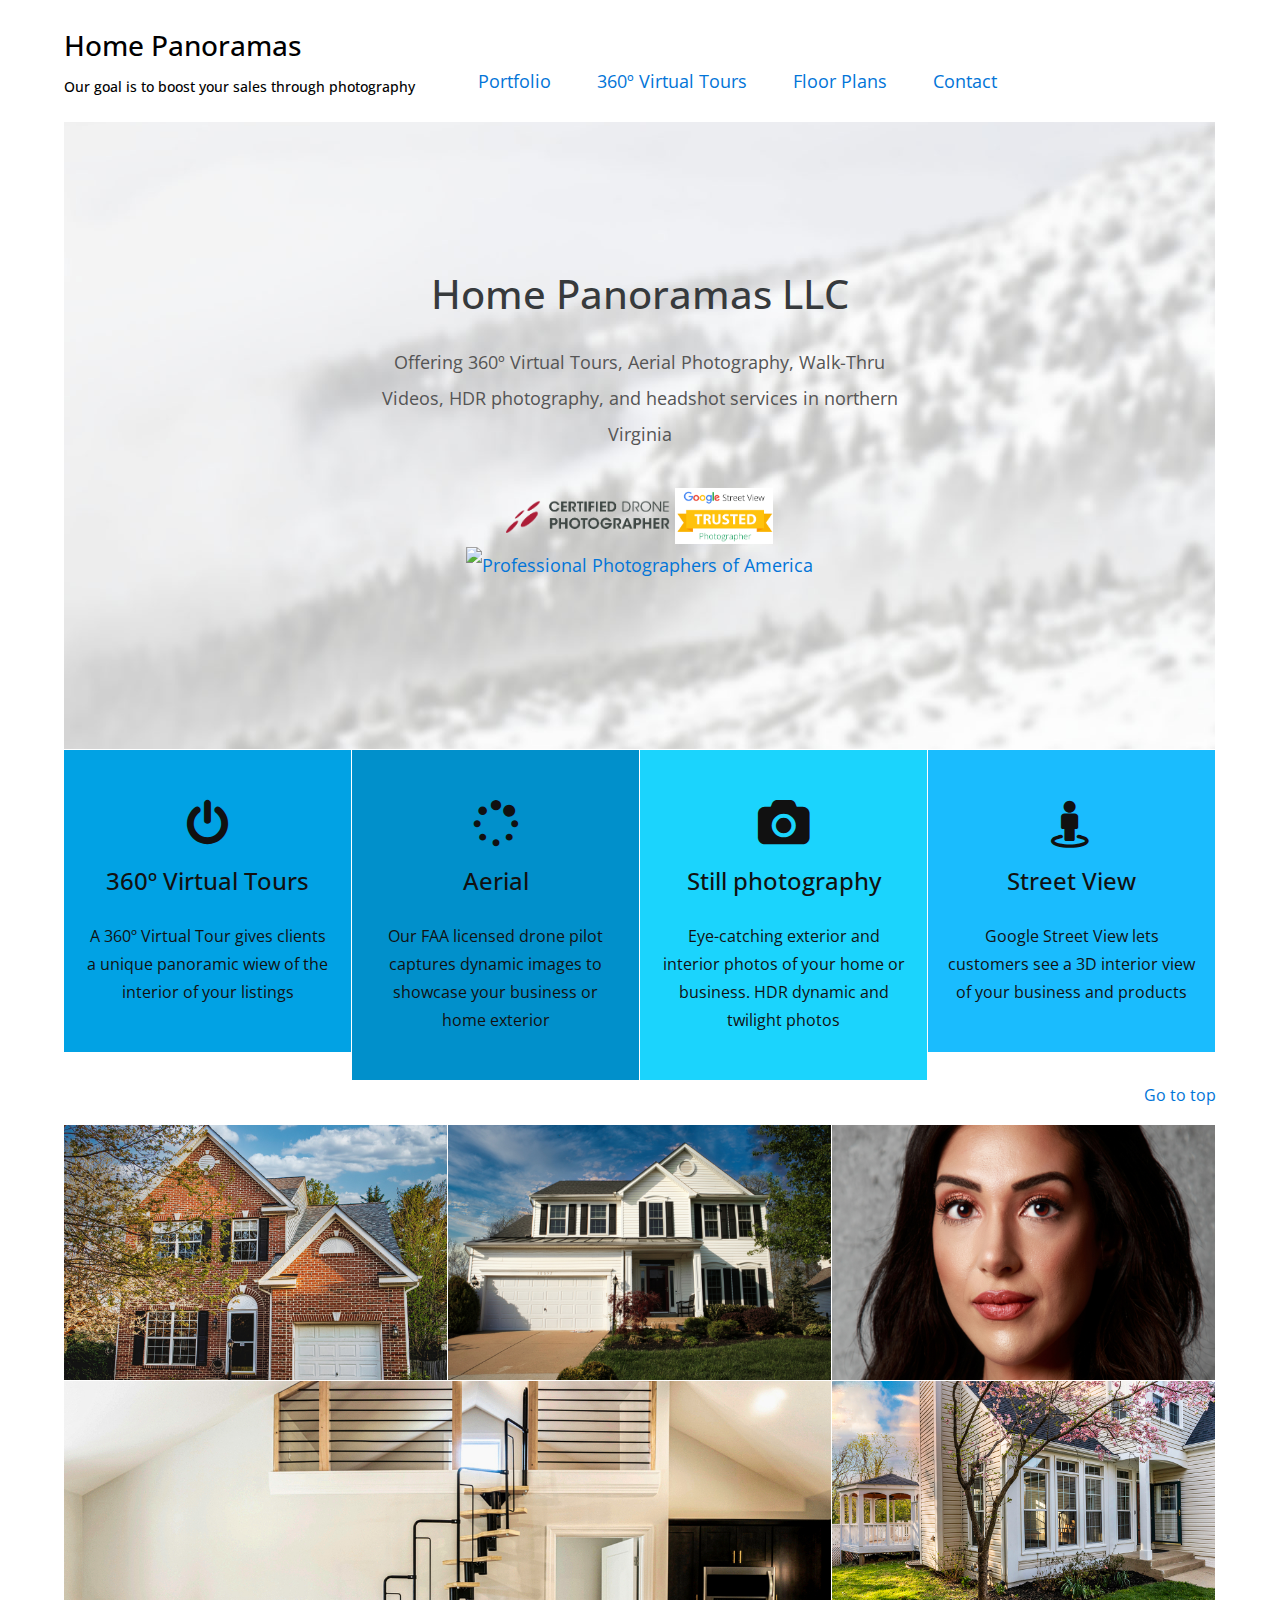
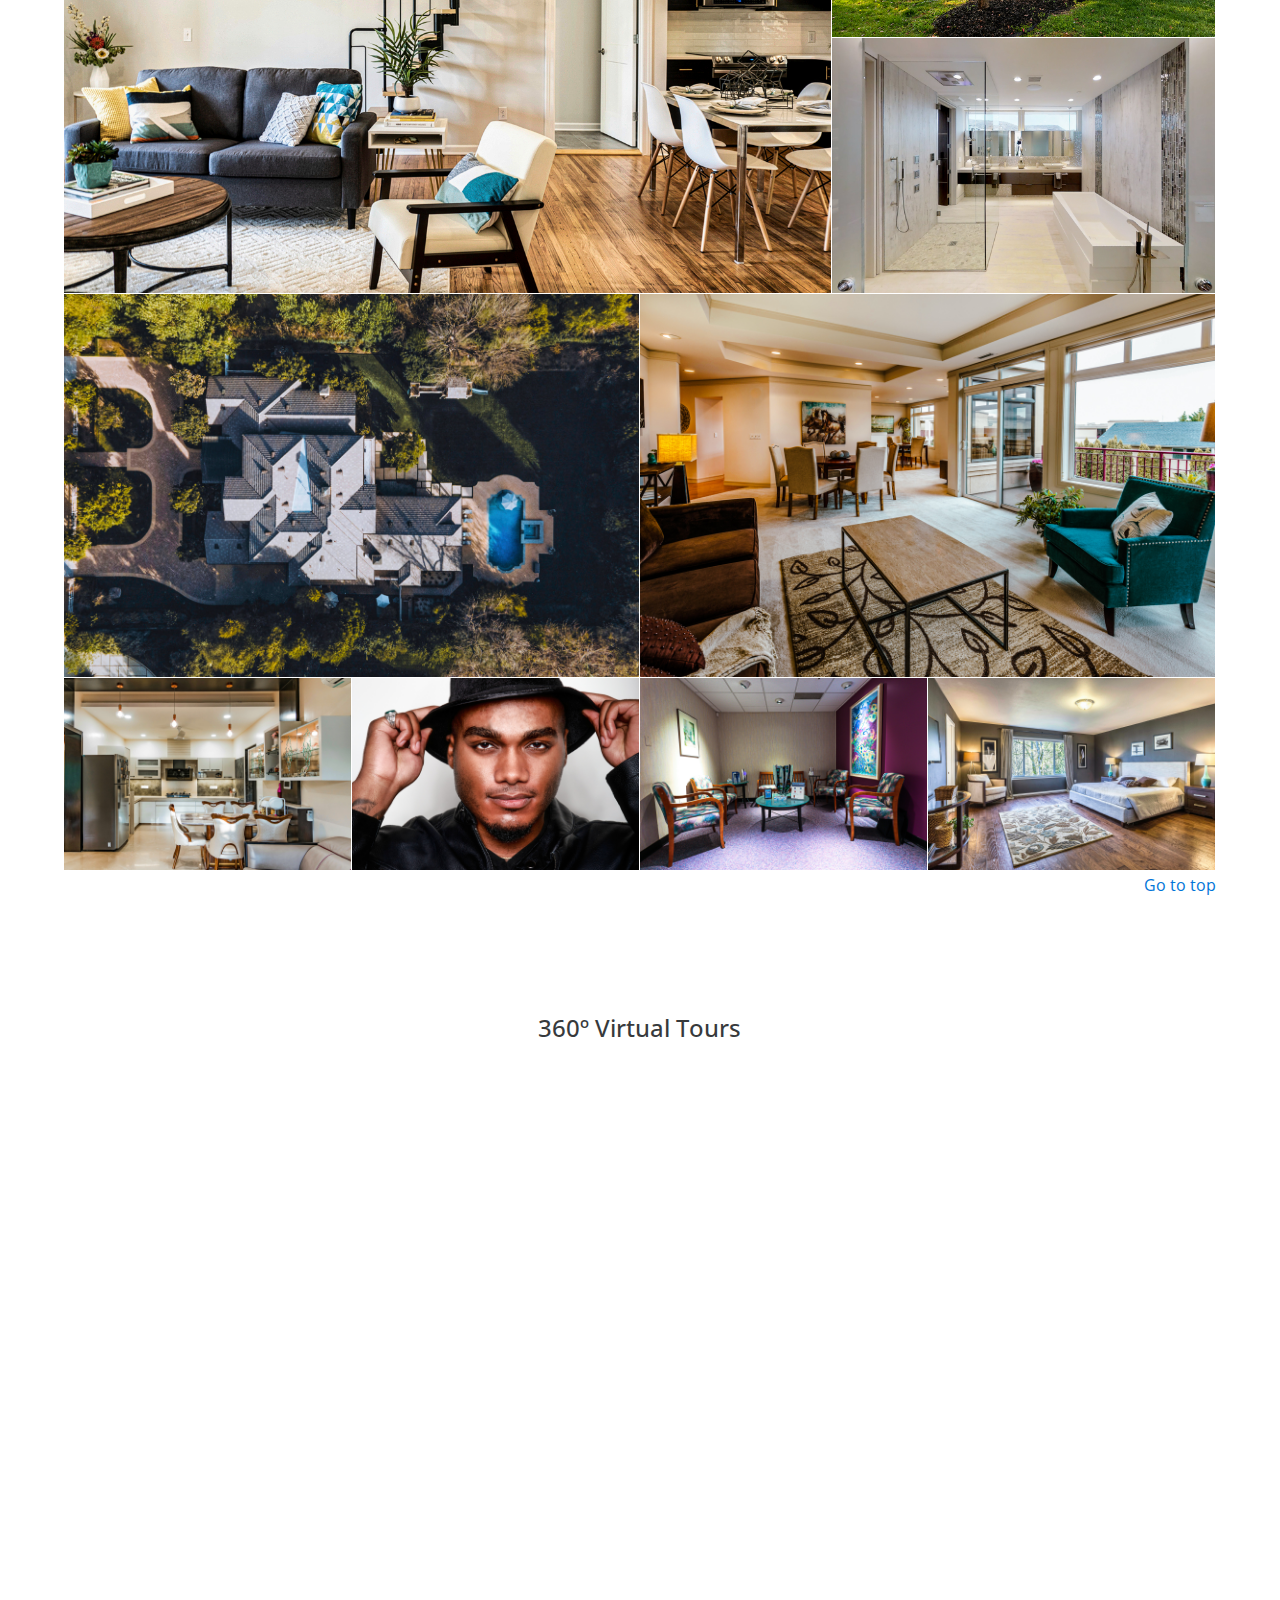
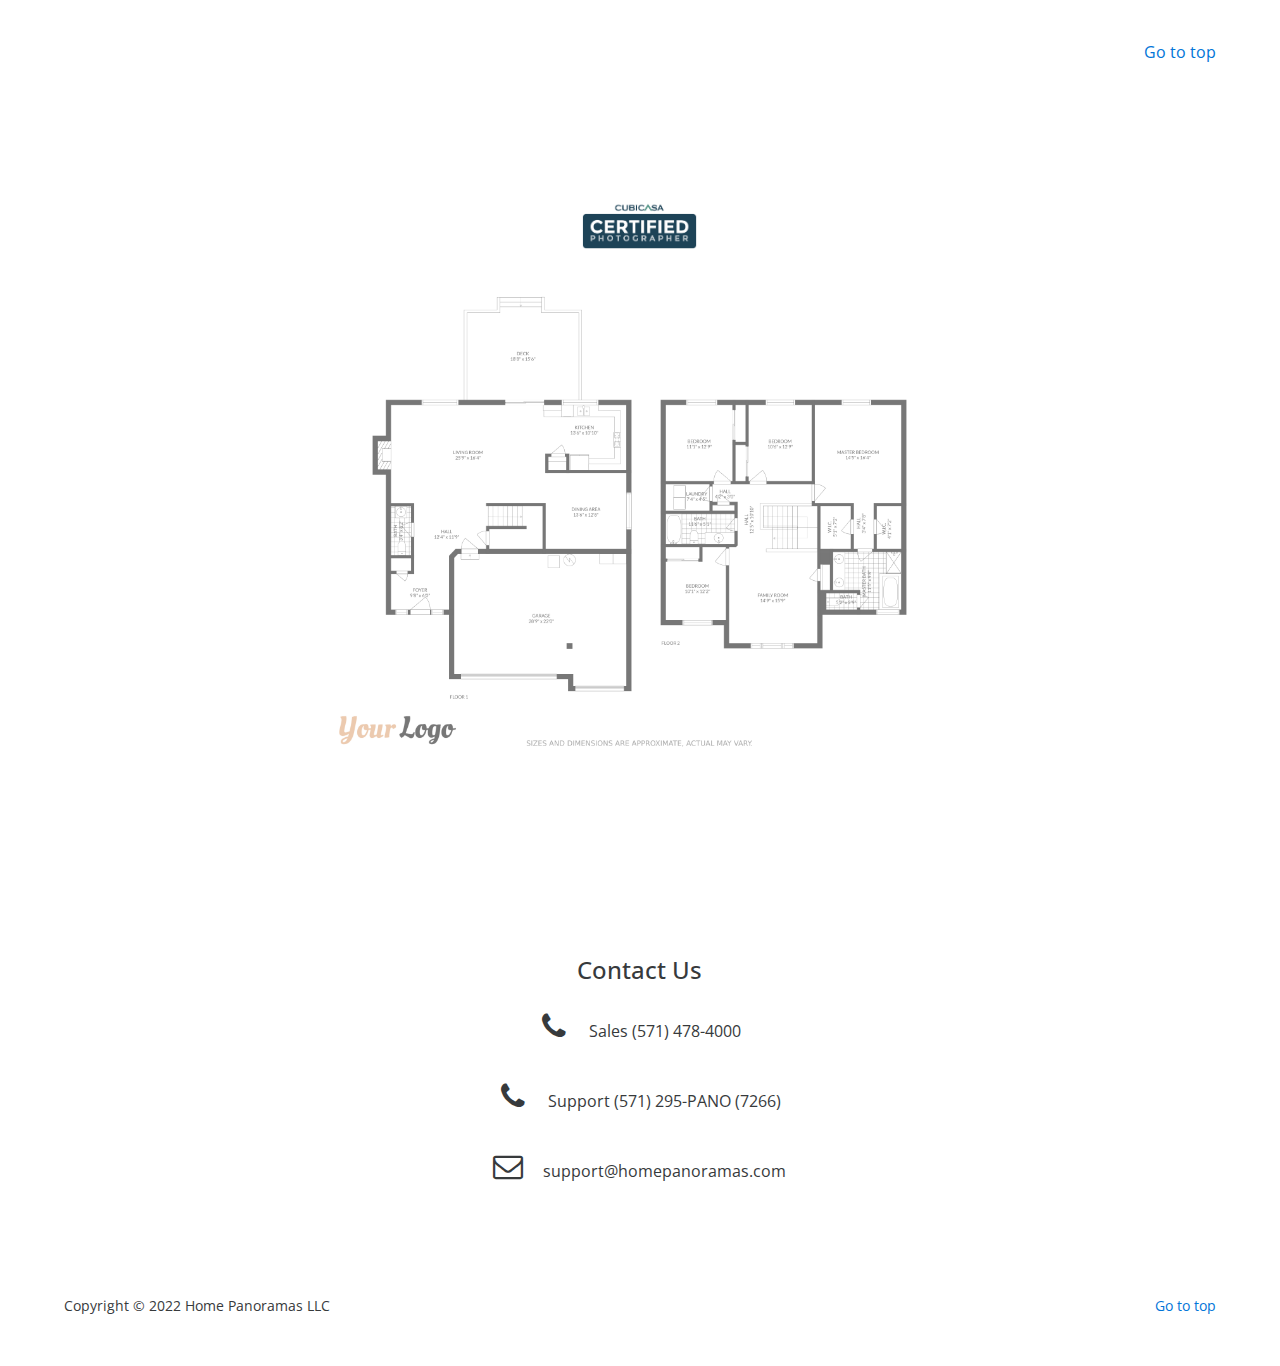
==== commit 029683ce: "Update index.html" ====
--- a/index.html
+++ b/index.html
@@ -127,15 +127,12 @@
     <div class="row sigma-section-header">
       <div class="text-center">
         <h2>360º Virtual Tours</h2>
-        <p></p>
+
         <iframe width="70%" height="500px" src="https://my.matterport.com/show/?m=ujKxRGwJnR8" frameborder="0" allowfullscreen allow="xr-spatial-tracking"></iframe>
-        <p></p>
-        <iframe width="70%" height="500px" src="https://embed.ricohtours.com/c919ee16-1baf-4e02-8016-e315e5c89915" frameborder="0" allowfullscreen allow="xr-spatial-tracking"></iframe>
-        <iframe  width="70%" height="500px" src="https://player.vimeo.com/video/714801456?h=b236d8e7b8" frameborder="0" allow="autoplay; fullscreen" allowfullscreen></iframe>
-        <p></p>
+
         <div id="2SUsDE7iU"><script type="text/javascript" async data-short="2SUsDE7iU" width="70%" height="500px" src="https://app.cloudpano.com/public/shareScript.js"></script></div>
       </div>
-      <p></p>
+
     </div>
   </div>
 </section>
@@ -149,7 +146,7 @@
     <div class="row sigma-section-header">
       <div class="text-center">
         <p><a><img src="images/cubicasa.png" width="10%" alt="Cubicasa"></a></p>
-        <p></p>
+
         <p><a><img src="/images/floor-plan.png" width="55%" alt="" frameborder="0" allowfullscreen></a></p>
       </div>
     </div>
